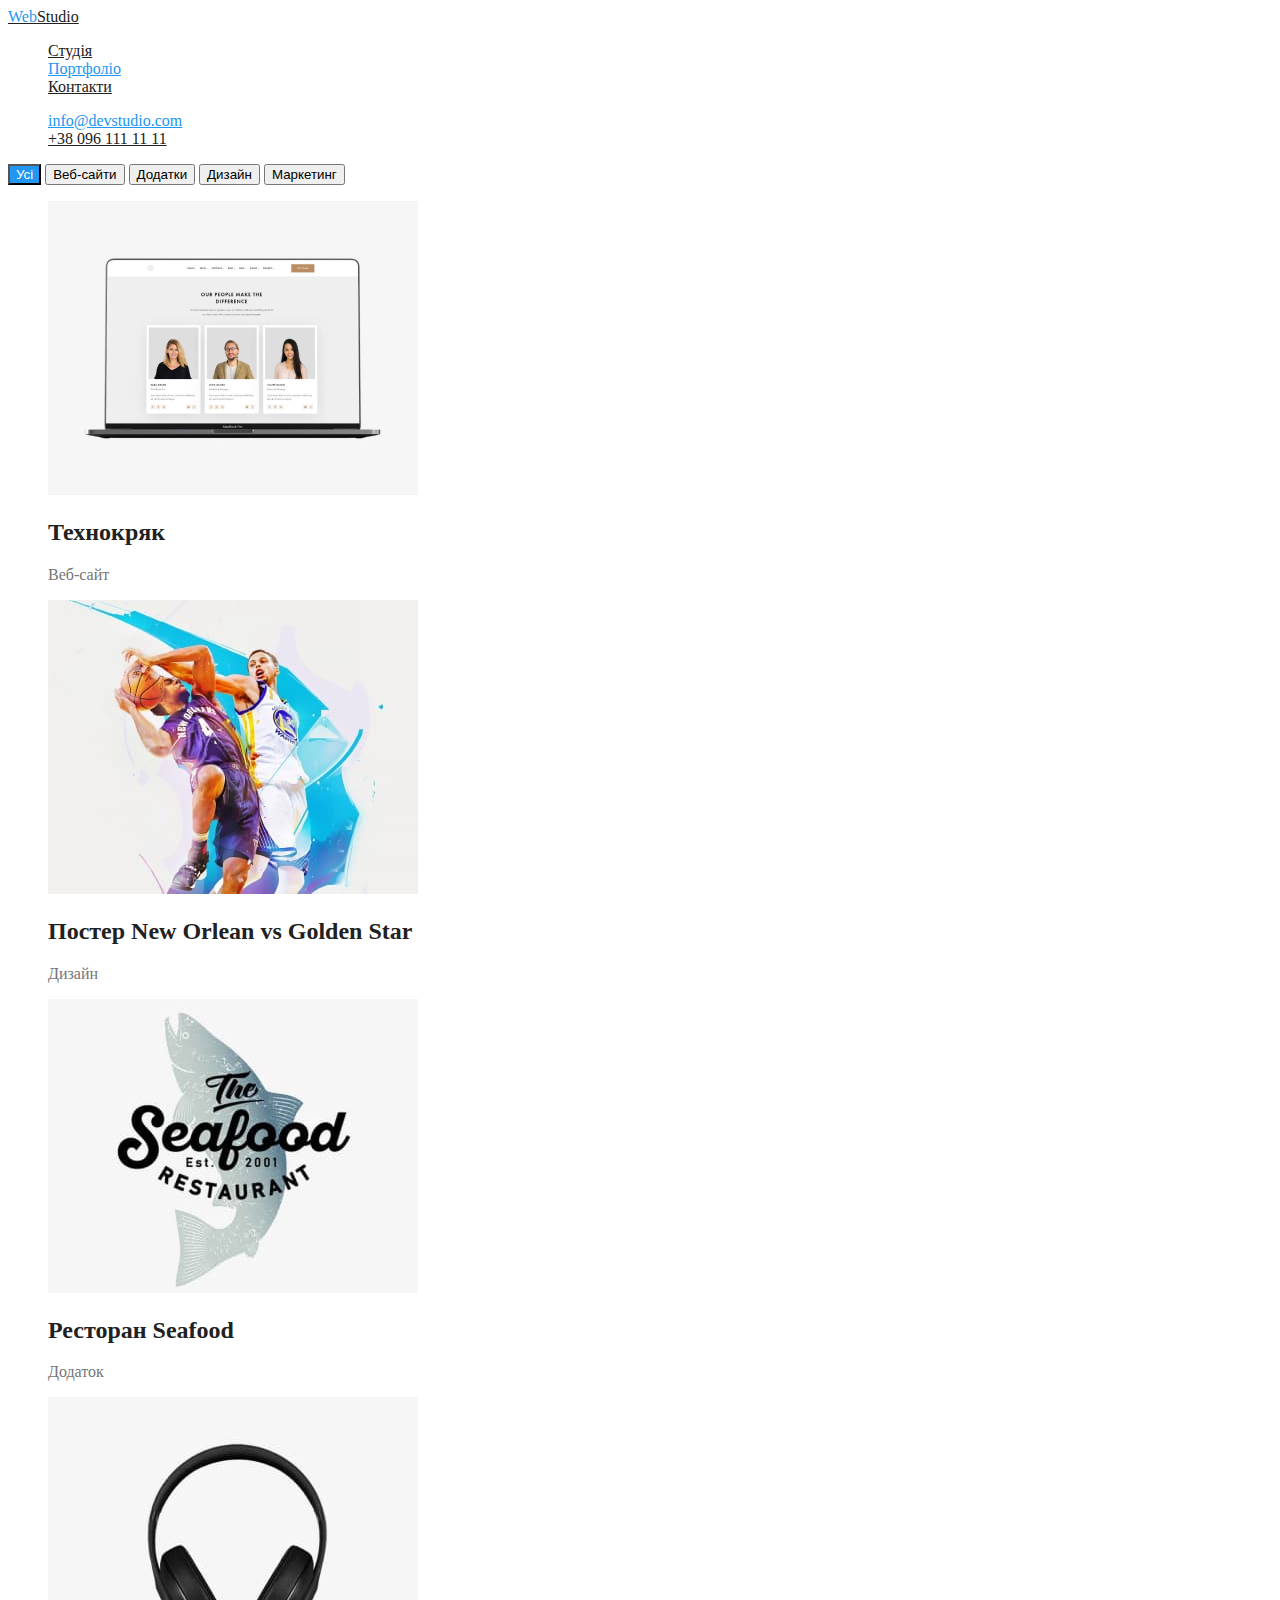
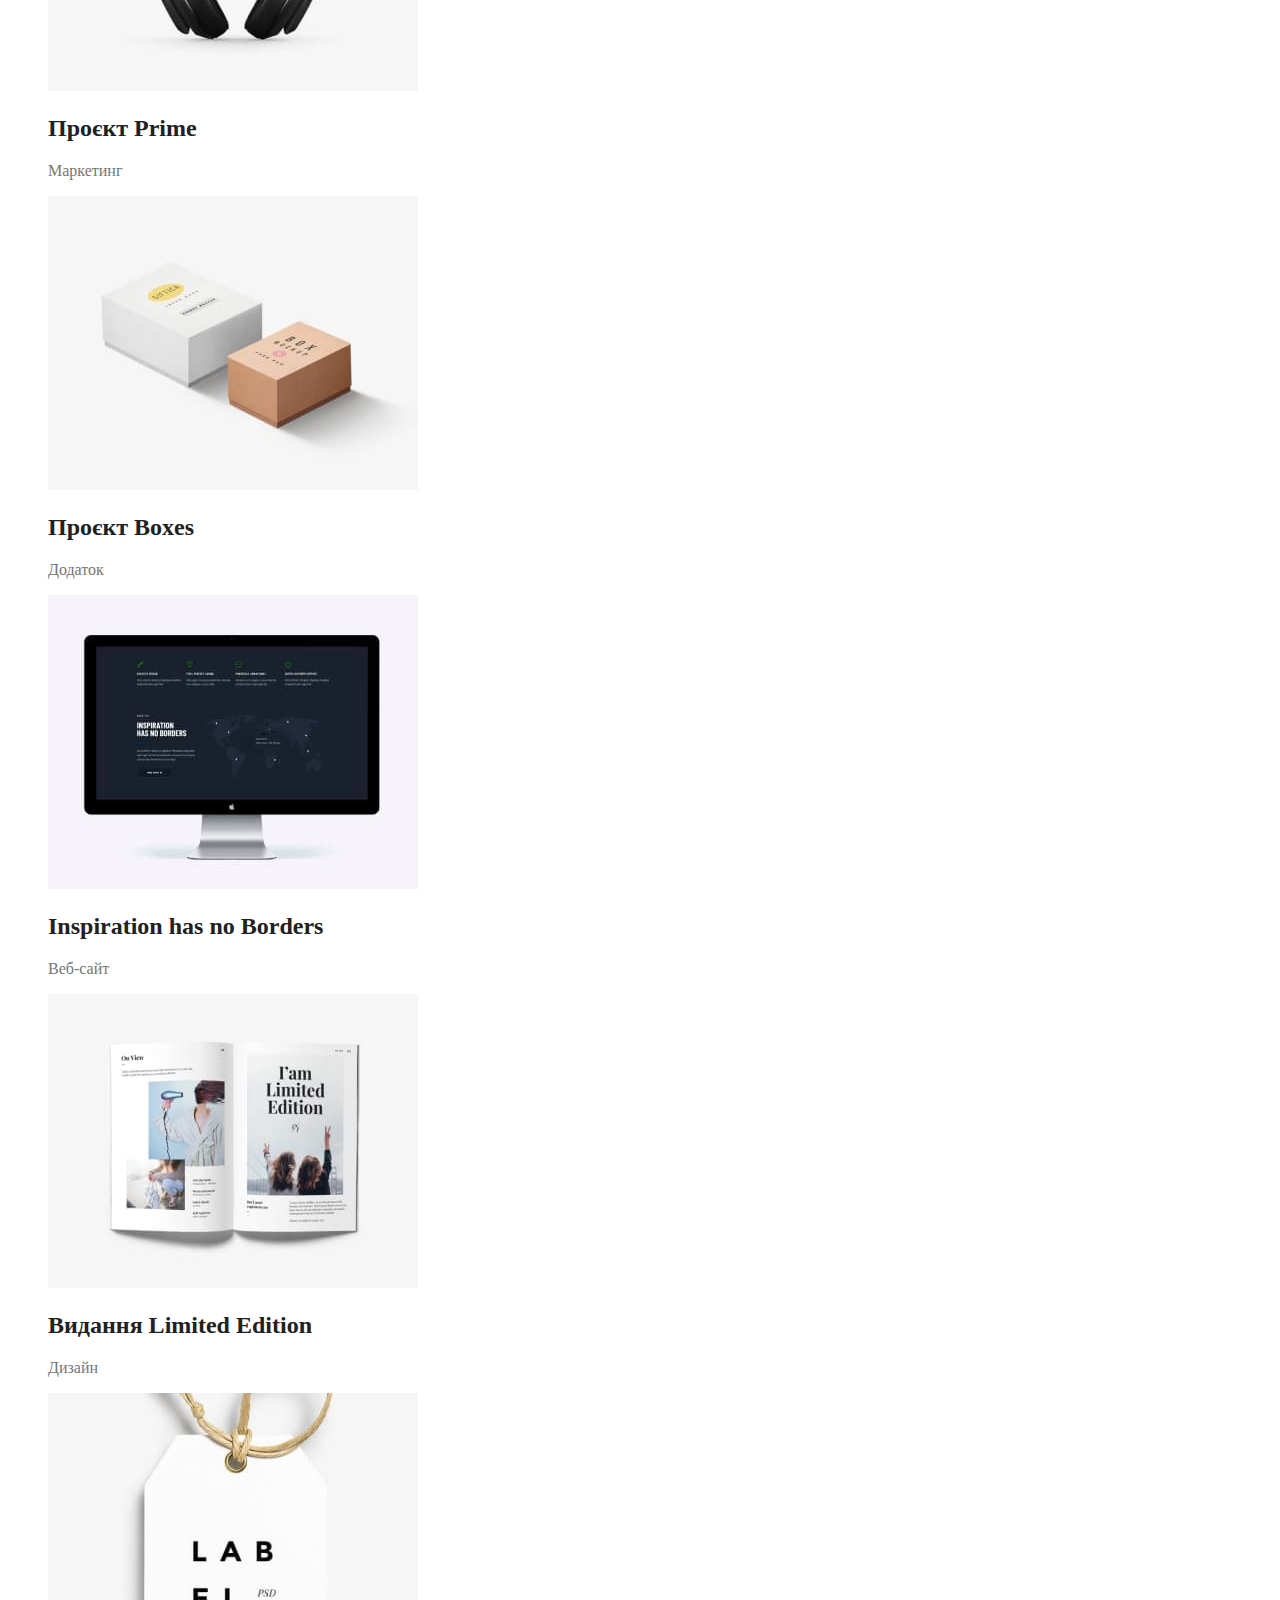
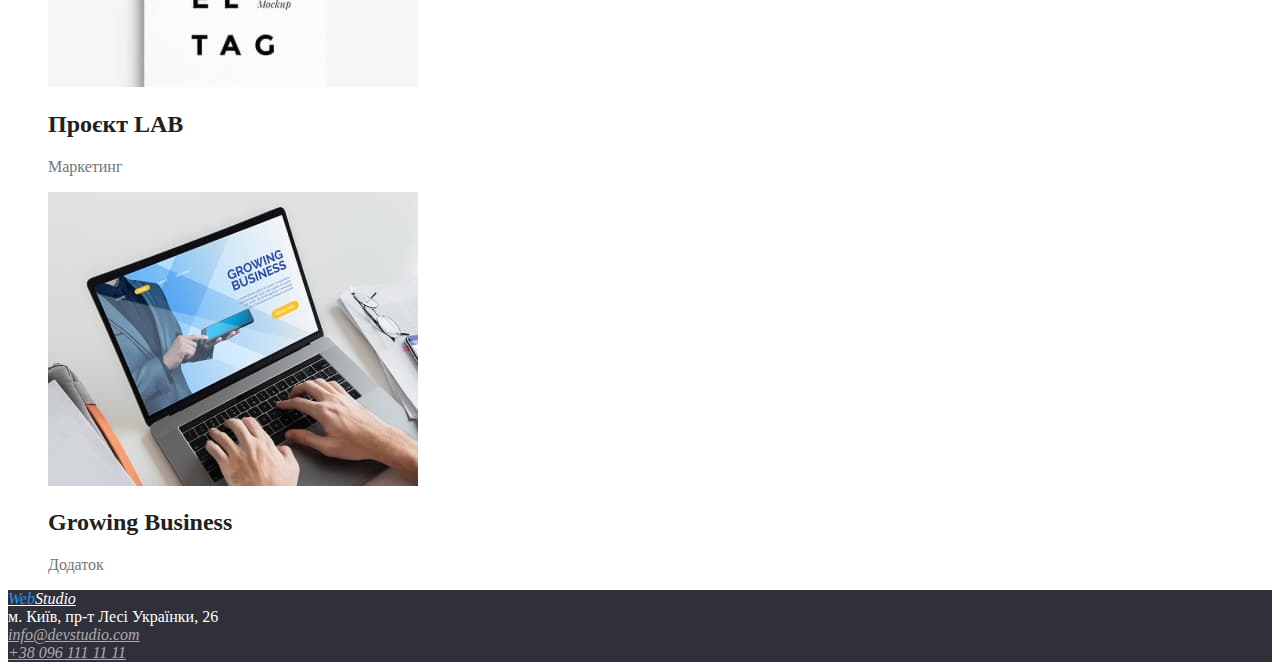
==== portfolio.html @ b8fdf55e "correction1" ====
<!DOCTYPE html>
<html lang="en">
<head>
    <meta charset="UTF-8">
    <meta http-equiv="X-UA-Compatible" content="IE=edge">
    <meta name="viewport" content="width=device-width, initial-scale=1.0">
    <title>Document</title>
    <link rel="stylesheet" href="./styles.css">
</head>
<body> 
    <header>
        <nav class="logo">
        <a href="/"><span class="logo-web">Web</span>Studio</a>
        <ul class="site-nav">
            <li ><a href="./index.html">Студія</a></li>
            <li ><a href="" class="current">Портфоліо</a></li>
            <li><a href="">Контакти</a></li>
            
        </ul>
    </nav>
     <ul class="site-nav">
        <li class="color-nav"><a href="">info@devstudio.com</a></li>
        <li><a href="">+38 096 111 11 11</a></li>
      </ul>
    </header>
    <main>
        <div >
            <button class="button-cap" type="button">Усі</button>
            <button class="list-button" type="button" >Веб-сайти</button>
            <button class="list-button" type="button">Додатки</button>
            <button class="list-button" type="button">Дизайн</button>
            <button class="list-button" type="button">Маркетинг</button>
        </div>
        <section>
            <h1 hidden>наші роботи</h1>
        <ul>
            
            <li>
                <a href=""></a>
                <img src="./images/1.jpg" alt="">
                <h2>Технокряк</h2>
                <p>Веб-сайт</p>

            </li>
            <li>
                <a href=""></a>
                <img src="./images/2.jpg" alt="">
                <h2>Постер New Orlean vs Golden Star</h2>
                <p>Дизайн</p>
            </li>
            <li>
                <a href=""></a>
                <img src="./images/3.jpg" alt="">
                <h2>Ресторан Seafood</h2>
                <p>Додаток</p>
            </li>
            <li>
                <a href=""></a>
                <img src="./images/4.jpg" alt="">
                <h2>Проєкт Prime</h2>
                <p>Маркетинг</p>

            </li>
            <li>
                <a href=""></a>
                <img src="./images/5.jpg" alt="">
                <h2>Проєкт Boxes</h2>
                <p>Додаток</p>
            </li>
            <li>
                <a href=""></a>
                <img src="./images/6.jpg" alt="">
                <h2>Inspiration has no Borders</h2>
                <p>Веб-сайт</p>
            </li>
            <li>
                <a href=""></a>
                <img src="./images/7.jpg" alt="">
                <h2>Видання Limited Edition</h2>
                <p>Дизайн</p>
            </li>
            <li>
                <a href=""></a>
                <img src="./images/8.jpg" alt="">
                <h2>Проєкт LAB</h2>
                <p>Маркетинг</p>
            </li>
            <li>
                <a href=""></a>
                <img src="./images/9.jpg" alt="">
                <h2>Growing Business</h2>
                <p>Додаток</p>
            </li>
            
        </ul>
    </section>
    </main>

    <footer class="basement">
        <address class="basement-logo">
            <a href="/"><span class="logo-web">Web</span>Studio</a>
        </address>
        м. Київ, пр-т Лесі Українки, 26
        <address class="basement-inf">
    
             <a href="">info@devstudio.com</a><br>
             <a href="">+38 096 111 11 11</a>
            
        </address>
      </footer>
    
    </body> 
    </html>
---- styles.css ----
:root{
    --primary-text-color:#212121;
    --accent-color:#2196F3;
}

body {
background-color: #ffff;
color: #212121;
;
}
ul{
    list-style: none;

}
p{
    color:#757575;
    ;
}
/* logotype*/
.logo a {
    
    color: #212121;
}
.logo-web{
    color: #2196F3;
}
/* site navigation*/

.site-nav a {
    color: #212121;
}

.site-nav a.current{
    color:var(--accent-color) ;
}
.color-nav a{
    color:#2196F3;
    
}
/*button*/
.button-cap {
    background-color: #2196F3;
    color: #ffff;
}

/*basement*/
.basement{
   background-color: #2F303A;
   color: #ffff;
}
.basement-logo a{
    color: #ffff;
}
.basement-inf a {
   color: #FFFFFF99;
}
/*portfolio page*/
list-button{
    background-color: #F5F4FA;
    color:#212121;
}
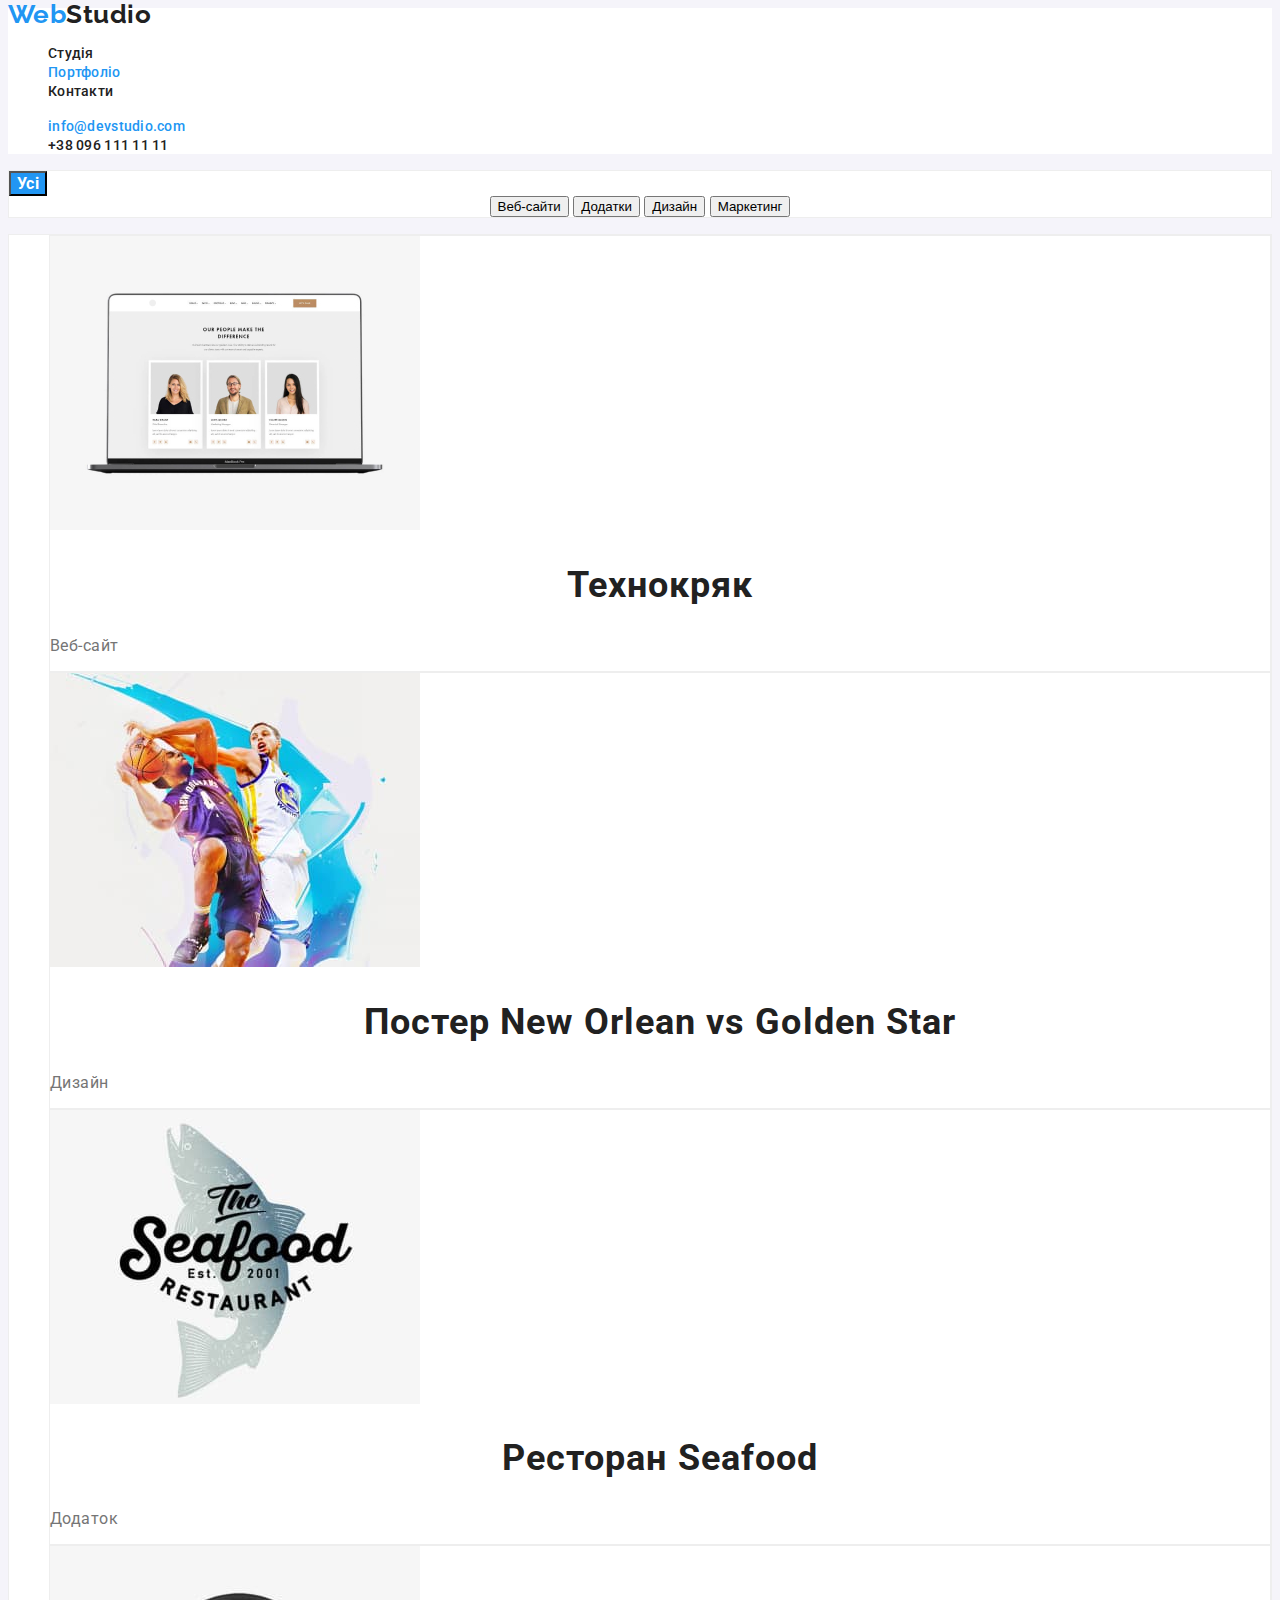
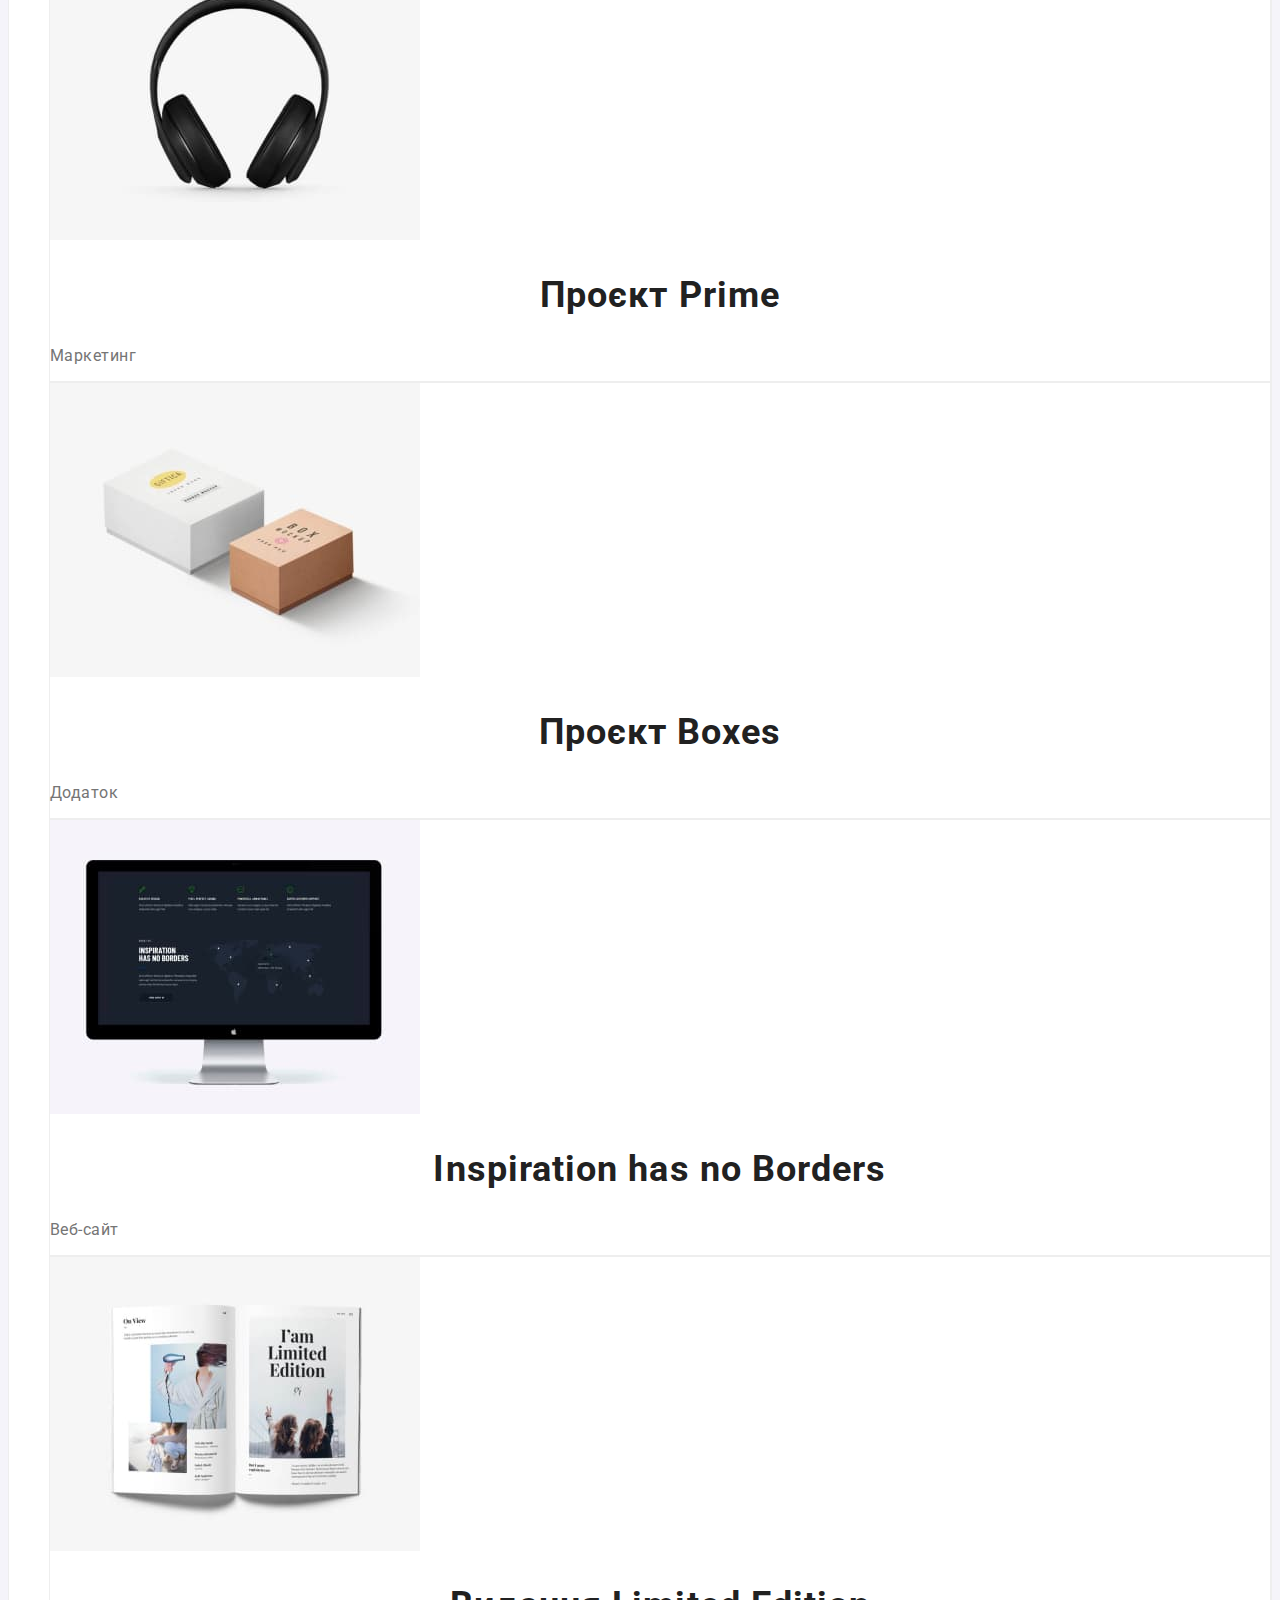
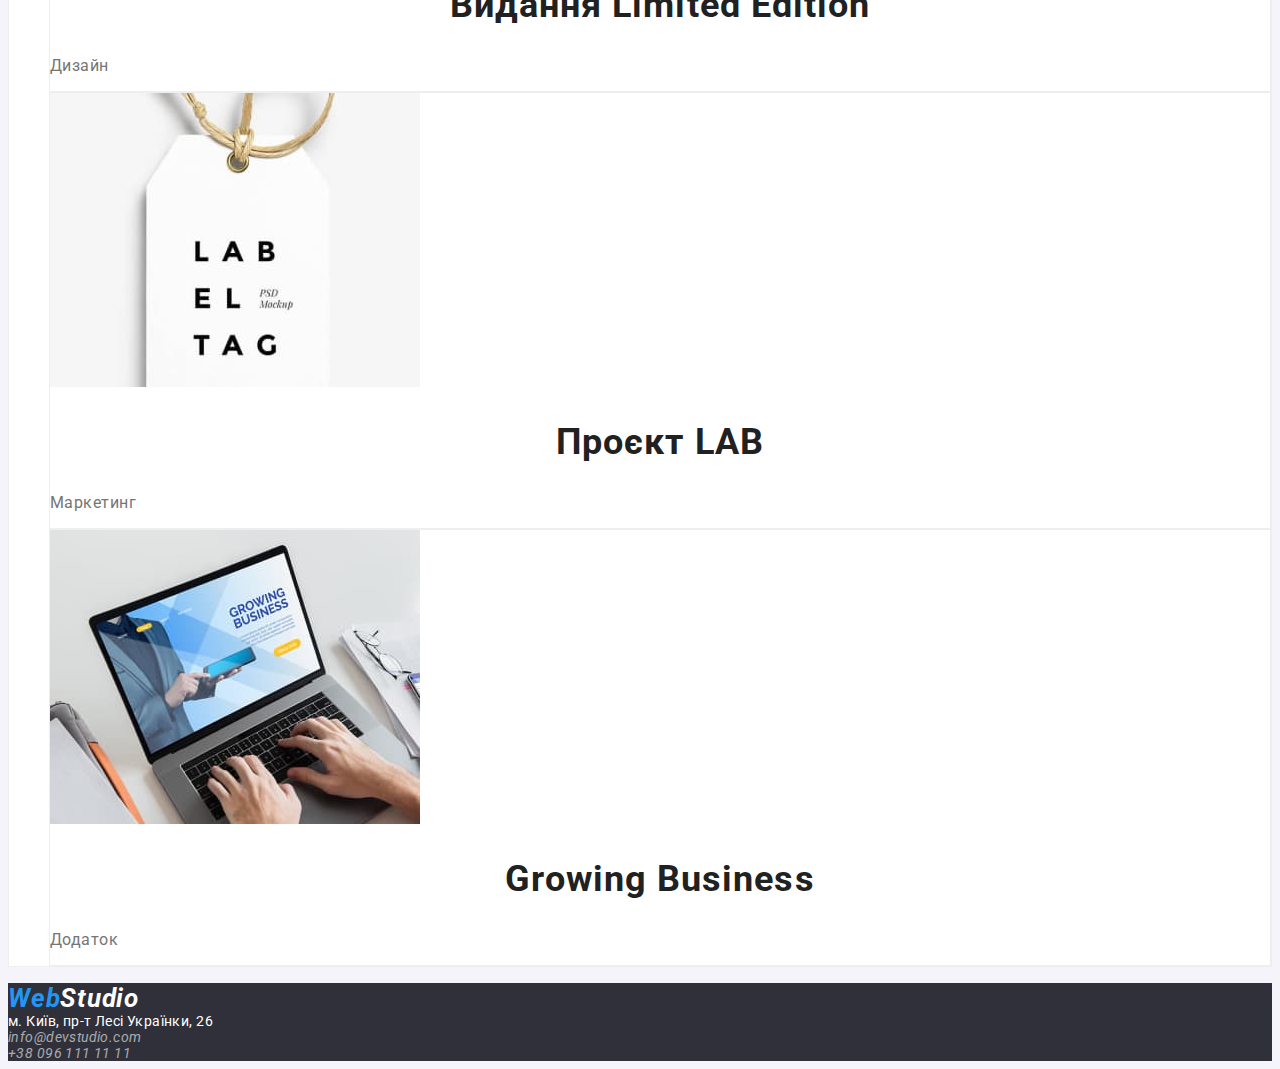
==== commit ec930be4: "point 5" ====
--- a/portfolio.html
+++ b/portfolio.html
@@ -1,14 +1,15 @@
 <!DOCTYPE html>
-<html lang="en">
+<html lang="uk">
 <head>
     <meta charset="UTF-8">
     <meta http-equiv="X-UA-Compatible" content="IE=edge">
     <meta name="viewport" content="width=device-width, initial-scale=1.0">
     <title>Document</title>
+    <link href="https://fonts.googleapis.com/css2?family=Raleway:wght@700&family=Roboto:wght@400;500;700;900&display=swap" rel="stylesheet">
     <link rel="stylesheet" href="./styles.css">
-</head>
 <body> 
-    <header>
+    <header class="top-line">
+        
         <nav class="logo">
         <a href="/"><span class="logo-web">Web</span>Studio</a>
         <ul class="site-nav">
@@ -19,75 +20,76 @@
         </ul>
     </nav>
      <ul class="site-nav">
-        <li class="color-nav"><a href="">info@devstudio.com</a></li>
-        <li><a href="">+38 096 111 11 11</a></li>
-      </ul>
+        <li class="color-nav"><a href="mailto:info@devstudio.com">info@devstudio.com</a></li>
+        <li><a href="tel:+380961111111">+38 096 111 11 11</a></li>
+     </ul>
+    </div>
     </header>
     <main>
-        <div >
+        <div  class="button-portfolio">
             <button class="button-cap" type="button">Усі</button>
             <button class="list-button" type="button" >Веб-сайти</button>
             <button class="list-button" type="button">Додатки</button>
             <button class="list-button" type="button">Дизайн</button>
             <button class="list-button" type="button">Маркетинг</button>
         </div>
-        <section>
+        <section >
             <h1 hidden>наші роботи</h1>
-        <ul>
+        <ul class="project" >
             
-            <li>
+            <li class="project">
                 <a href=""></a>
-                <img src="./images/1.jpg" alt="">
+                <img src="./images/1.jpg"width="370" alt="сірий macbook pro">
                 <h2>Технокряк</h2>
                 <p>Веб-сайт</p>
 
             </li>
-            <li>
+            <li class="project">
                 <a href=""></a>
-                <img src="./images/2.jpg" alt="">
+                <img src="./images/2.jpg"width="370" alt="Постер New Orlean vs Golden Star">
                 <h2>Постер New Orlean vs Golden Star</h2>
                 <p>Дизайн</p>
             </li>
-            <li>
+            <li class="project">
                 <a href=""></a>
-                <img src="./images/3.jpg" alt="">
+                <img src="./images/3.jpg"width="370" alt="логотип ресторану у вигляді риби ">
                 <h2>Ресторан Seafood</h2>
                 <p>Додаток</p>
             </li>
-            <li>
+            <li class="project">
                 <a href=""></a>
-                <img src="./images/4.jpg" alt="">
+                <img src="./images/4.jpg"width="370" alt="чорні великі наушники">
                 <h2>Проєкт Prime</h2>
                 <p>Маркетинг</p>
 
             </li>
-            <li>
+            <li class="project">
                 <a href=""></a>
-                <img src="./images/5.jpg" alt="">
+                <img src="./images/5.jpg"width="370" alt="2 коробки на білому фоні">
                 <h2>Проєкт Boxes</h2>
                 <p>Додаток</p>
             </li>
-            <li>
+            <li class="project">
                 <a href=""></a>
-                <img src="./images/6.jpg" alt="">
+                <img src="./images/6.jpg"width="370" alt="сірий моноблок Apple">
                 <h2>Inspiration has no Borders</h2>
                 <p>Веб-сайт</p>
             </li>
-            <li>
+            <li class="project">
                 <a href=""></a>
-                <img src="./images/7.jpg" alt="">
+                <img src="./images/7.jpg"width="370" alt="розгорнута книга з картинками">
                 <h2>Видання Limited Edition</h2>
                 <p>Дизайн</p>
             </li>
-            <li>
+            <li class="project">
                 <a href=""></a>
-                <img src="./images/8.jpg" alt="">
+                <img src="./images/8.jpg"width="370" alt="біла бірка з чорним написом ">
                 <h2>Проєкт LAB</h2>
                 <p>Маркетинг</p>
             </li>
-            <li>
+            <li class="project">
                 <a href=""></a>
-                <img src="./images/9.jpg" alt="">
+                <img src="./images/9.jpg"width="370" alt="людина на macbook переглядає сайт ">
                 <h2>Growing Business</h2>
                 <p>Додаток</p>
             </li>
@@ -103,8 +105,8 @@
         м. Київ, пр-т Лесі Українки, 26
         <address class="basement-inf">
     
-             <a href="">info@devstudio.com</a><br>
-             <a href="">+38 096 111 11 11</a>
+             <a href="mailto:info@devstudio.com">info@devstudio.com</a><br>
+             <a href="tel:+380961111111">+38 096 111 11 11</a>
             
         </address>
       </footer>
--- a/styles.css
+++ b/styles.css
@@ -4,9 +4,11 @@
 }
 
 body {
-background-color: #ffff;
+background-color: #F5F4FA;
 color: #212121;
-;
+font-family:Roboto,sans-serif ;
+letter-spacing: 0.03em;
+
 }
 ul{
     list-style: none;
@@ -16,18 +18,32 @@
     color:#757575;
     ;
 }
+.top-line{
+    background: #FFFFFF;
+    
+}
 /* logotype*/
 .logo a {
-    
     color: #212121;
+    font-family: Raleway,sans-serif;
+font-weight: 700;
+font-size: 26px;
+line-height: 1.2px;
+text-decoration:none ;
+
 }
 .logo-web{
     color: #2196F3;
 }
 /* site navigation*/
-
 .site-nav a {
     color: #212121;
+    font-family:Roboto,sans-serif ;
+    font-weight: 500;
+font-size: 14px;
+line-height: 1,14;
+letter-spacing: 0.02em;
+text-decoration:none ;
 }
 
 .site-nav a.current{
@@ -37,25 +53,128 @@
     color:#2196F3;
     
 }
-/*button*/
+/*cap*/
+.cap{
+    background: #2F303A;
+    color:#ffff;  
+}
 .button-cap {
     background-color: #2196F3;
     color: #ffff;
+    font-family: inherit;
+    font-weight: 700;
+    font-size: 16px;
+    line-height: 1,8;
+    display: flex;
+    align-items: center;
+    text-align: center;
+    letter-spacing: 0.06em;
+/* identical to box height, or 162% */
+text-align: center;
+letter-spacing: 0.03em;
+
+}
+h1{
+    font-weight: 900;
+    font-size: 44px;
+    line-height: 1,36;
+    text-align: center;
+    letter-spacing: 0.06em;
+    text-transform: uppercase;
+    }
+    h2{
+      
+    font-weight: 700;
+    font-size: 36px;
+    line-height: 1,16;
+    text-align: center;
+    letter-spacing: 0.03em;
+    }
+    /*features*/
+    .features{
+        background: #F5F5F5;
+    }
+    .features h3{
+font-weight: 700;
+font-size: 14px;
+line-height: 1,14;
+letter-spacing: 0.03em;
+text-transform: uppercase;
+    }
+    .features p{
+        font-weight: 400;
+font-size: 14px;
+line-height: 1,7;
+letter-spacing: 0.03em;
+    }
+    /*what we do*/
+    .we_do{
+        background: #F5F5F5;
+        
+    }
+    /*our team*/
+    .team{
+        background: #F5F4FA;
+    }
+    .team-section{
+        background: #FFFF; 
+    }
+    .team h3{
+font-weight: 500;
+font-size: 16px;
+line-height: 1,35;
+text-align: center;
+letter-spacing: 0.03em;
+    }
+    .team p{
+        font-weight: 400;
+font-size: 16px;
+line-height: 19px;
+text-align: center;
+letter-spacing: 0.03em;
+    }
+ /* button portfolio*/
+ .button-portfolio{
+    font-family: inherit;
+    font-weight: 500;
+    font-size: 16px;
+    line-height: 1,62;
+    text-align: center;
+    letter-spacing: 0.03em;
+    background: #FFFFFF;
+border: 1px solid #EEEEEE;
+    
+ }
+ /*portfolio page*/
+list-button{
+    background-color: #F5F4FA;
+    color:#212121;
+}
+ /* portfolio project*/
+.project{
+    background: #FFFFFF;
+border: 1px solid #EEEEEE;
 }
 
 /*basement*/
 .basement{
    background-color: #2F303A;
    color: #ffff;
+   font-weight: 400;
+font-size: 14px;
+line-height: 1,7;
+letter-spacing: 0.03em;
 }
 .basement-logo a{
     color: #ffff;
+    font-weight: 700;
+font-size: 26px;
+line-height: 1,19;
+letter-spacing: 0.03em;
+text-decoration:none ;
 }
 .basement-inf a {
    color: #FFFFFF99;
-}
-/*portfolio page*/
-list-button{
-    background-color: #F5F4FA;
-    color:#212121;
+   text-decoration:none ;
+  
 }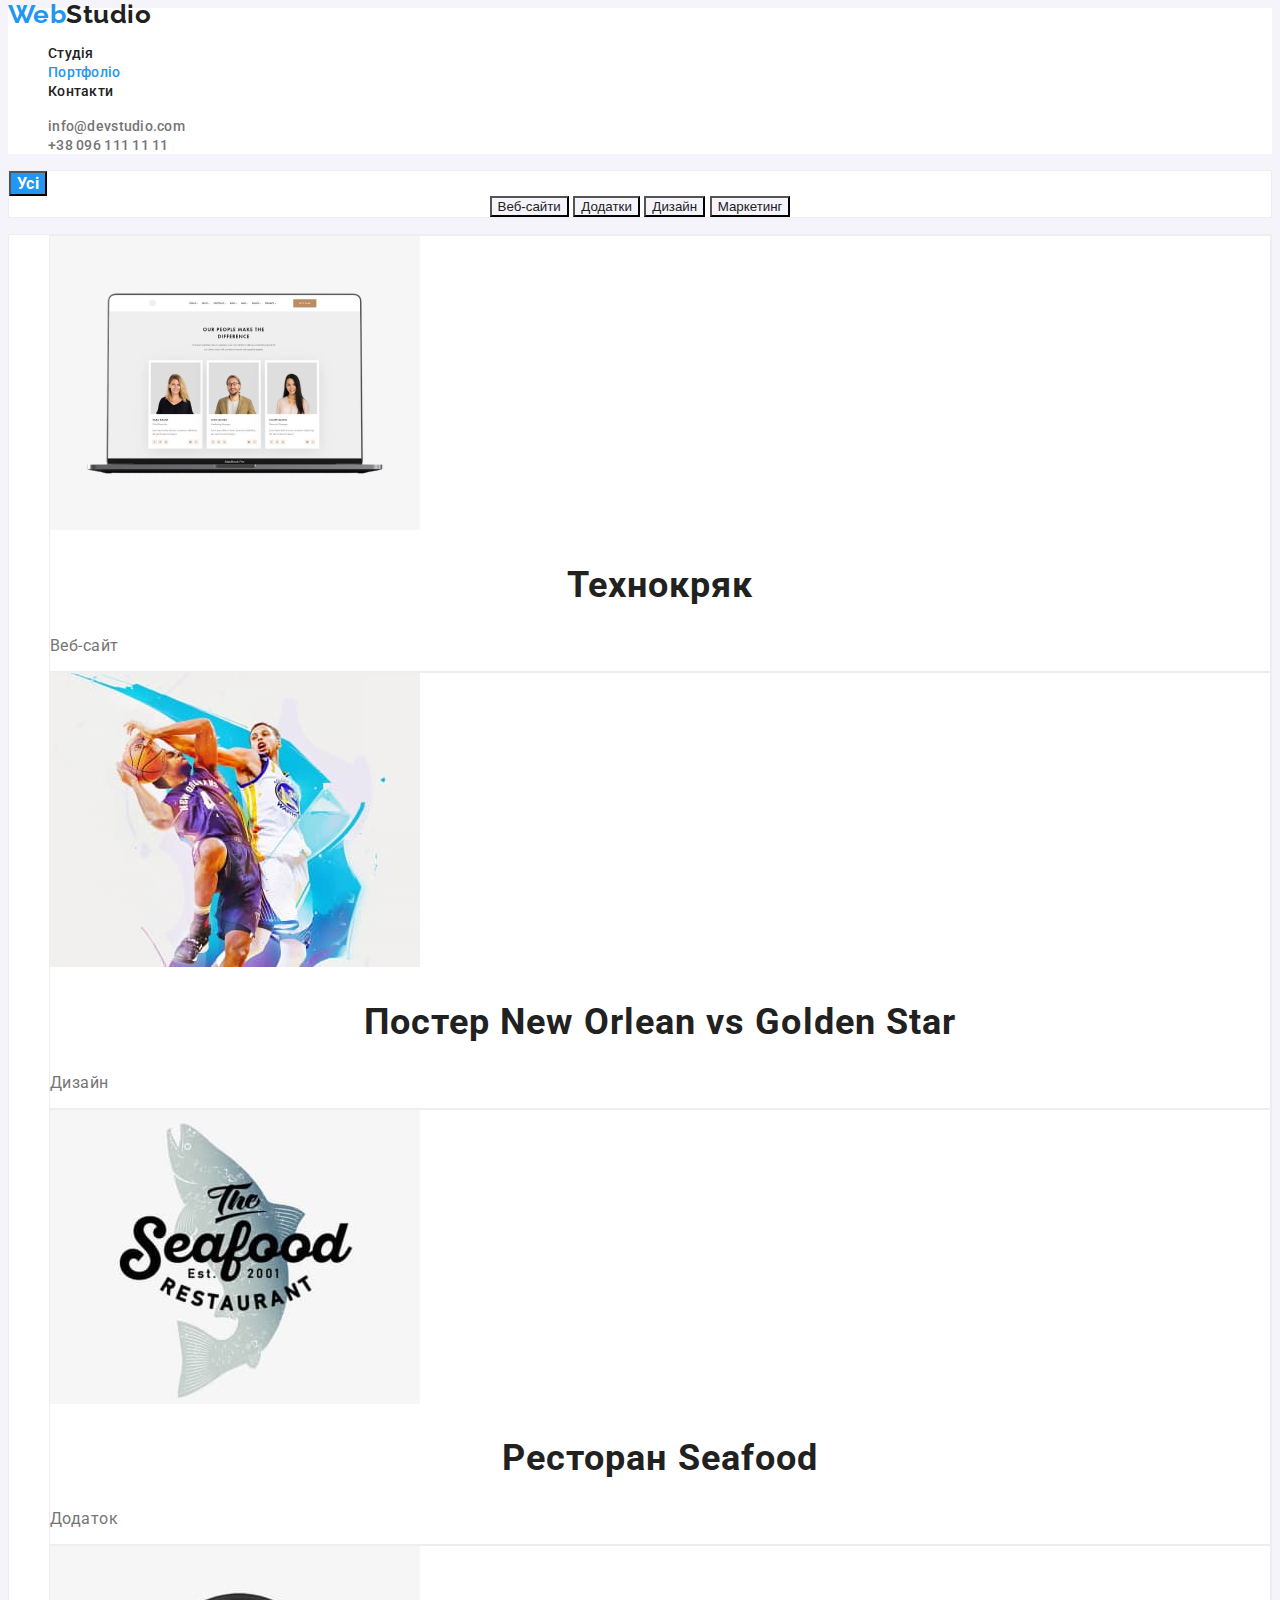
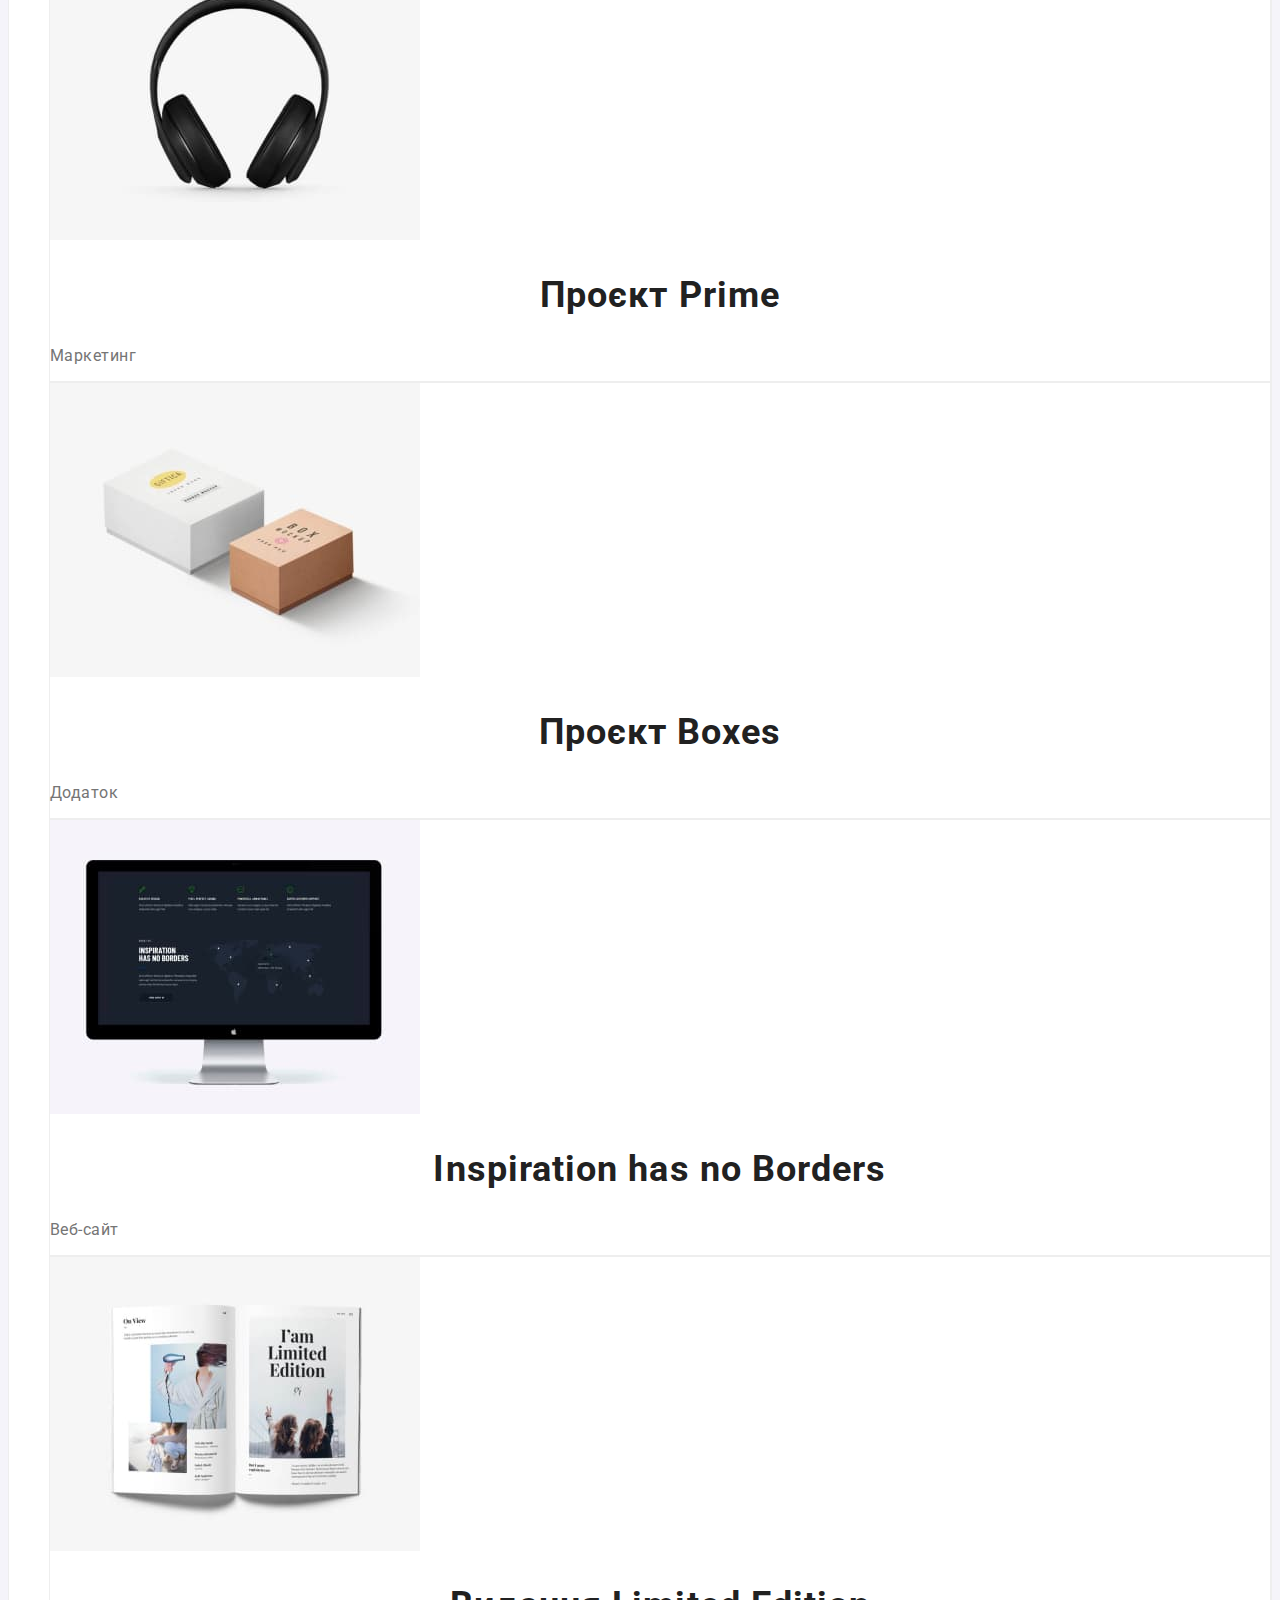
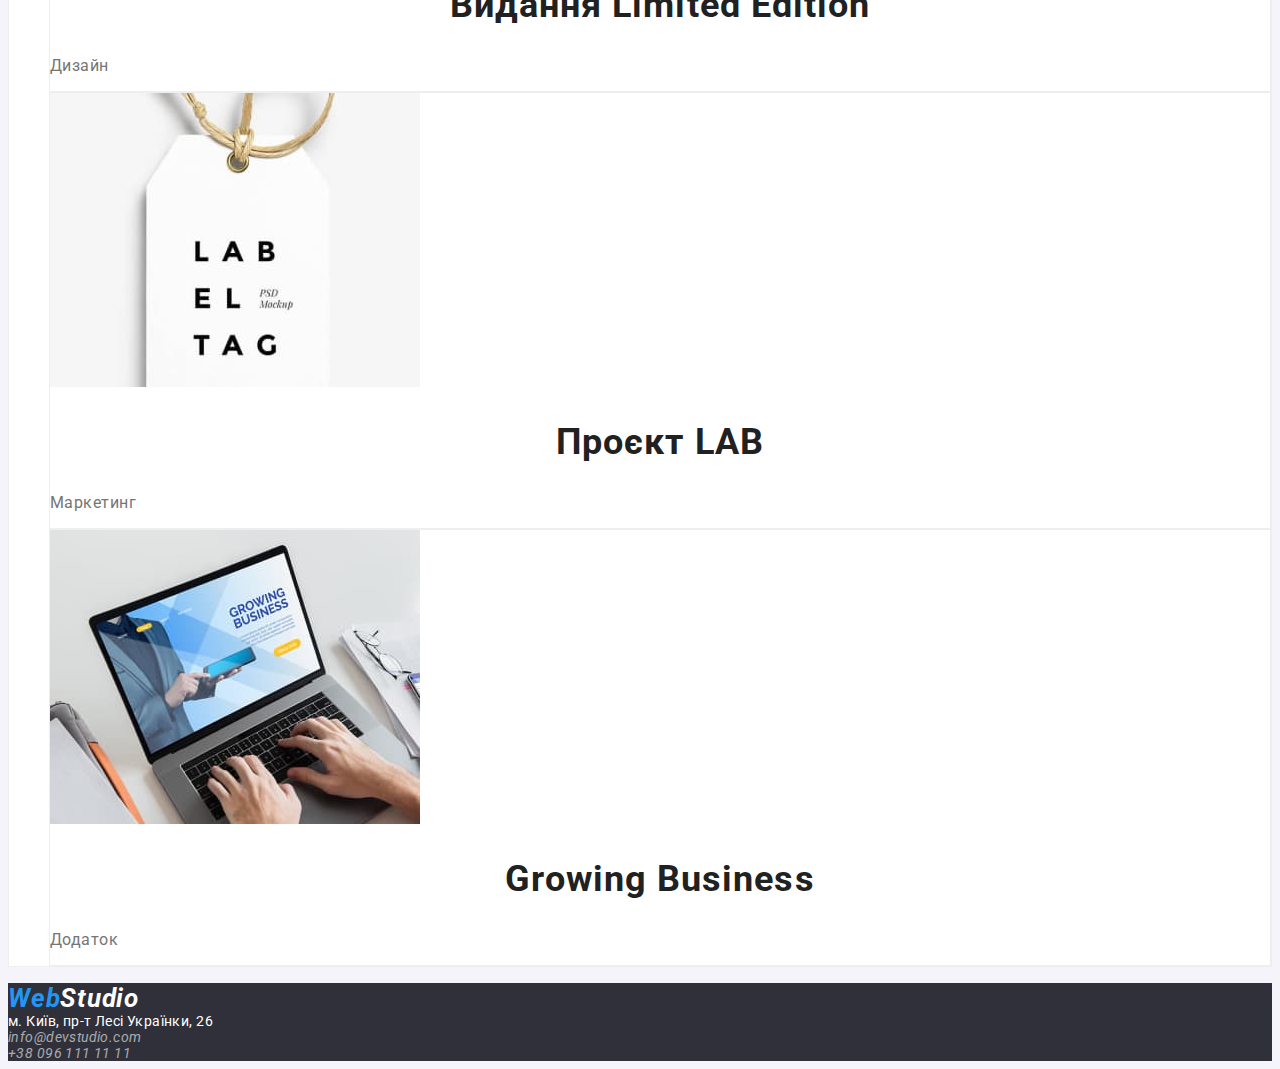
==== commit 9e63fe31: "point 6" ====
--- a/portfolio.html
+++ b/portfolio.html
@@ -21,7 +21,7 @@
     </nav>
      <ul class="site-nav">
         <li class="color-nav"><a href="mailto:info@devstudio.com">info@devstudio.com</a></li>
-        <li><a href="tel:+380961111111">+38 096 111 11 11</a></li>
+        <li class="color-nav"><a href="tel:+380961111111">+38 096 111 11 11</a></li>
      </ul>
     </div>
     </header>
--- a/styles.css
+++ b/styles.css
@@ -20,9 +20,14 @@
 }
 .top-line{
     background: #FFFFFF;
+   
     
 }
+
 /* logotype*/
+.logo a:hover,.logo a:focus{
+    color: #2196F3;
+}
 .logo a {
     color: #212121;
     font-family: Raleway,sans-serif;
@@ -36,6 +41,9 @@
     color: #2196F3;
 }
 /* site navigation*/
+.site-nav a:hover,.site-nav a :focus{
+    color: #2196F3;
+}
 .site-nav a {
     color: #212121;
     font-family:Roboto,sans-serif ;
@@ -50,13 +58,17 @@
     color:var(--accent-color) ;
 }
 .color-nav a{
-    color:#2196F3;
+    color: #757575;
+   
     
 }
 /*cap*/
 .cap{
     background: #2F303A;
     color:#ffff;  
+}
+.button-cap :hover,.button-cap:focus{
+    color: #2196F3;
 }
 .button-cap {
     background-color: #2196F3;
@@ -72,6 +84,7 @@
 /* identical to box height, or 162% */
 text-align: center;
 letter-spacing: 0.03em;
+cursor: pointer;
 
 }
 h1{
@@ -143,12 +156,17 @@
     letter-spacing: 0.03em;
     background: #FFFFFF;
 border: 1px solid #EEEEEE;
+
     
  }
  /*portfolio page*/
-list-button{
+ .list-butt:hover,.list-butt:focus{
+    color: #2196F3;
+ }
+.list-button{
     background-color: #F5F4FA;
     color:#212121;
+    cursor: pointer;
 }
  /* portfolio project*/
 .project{
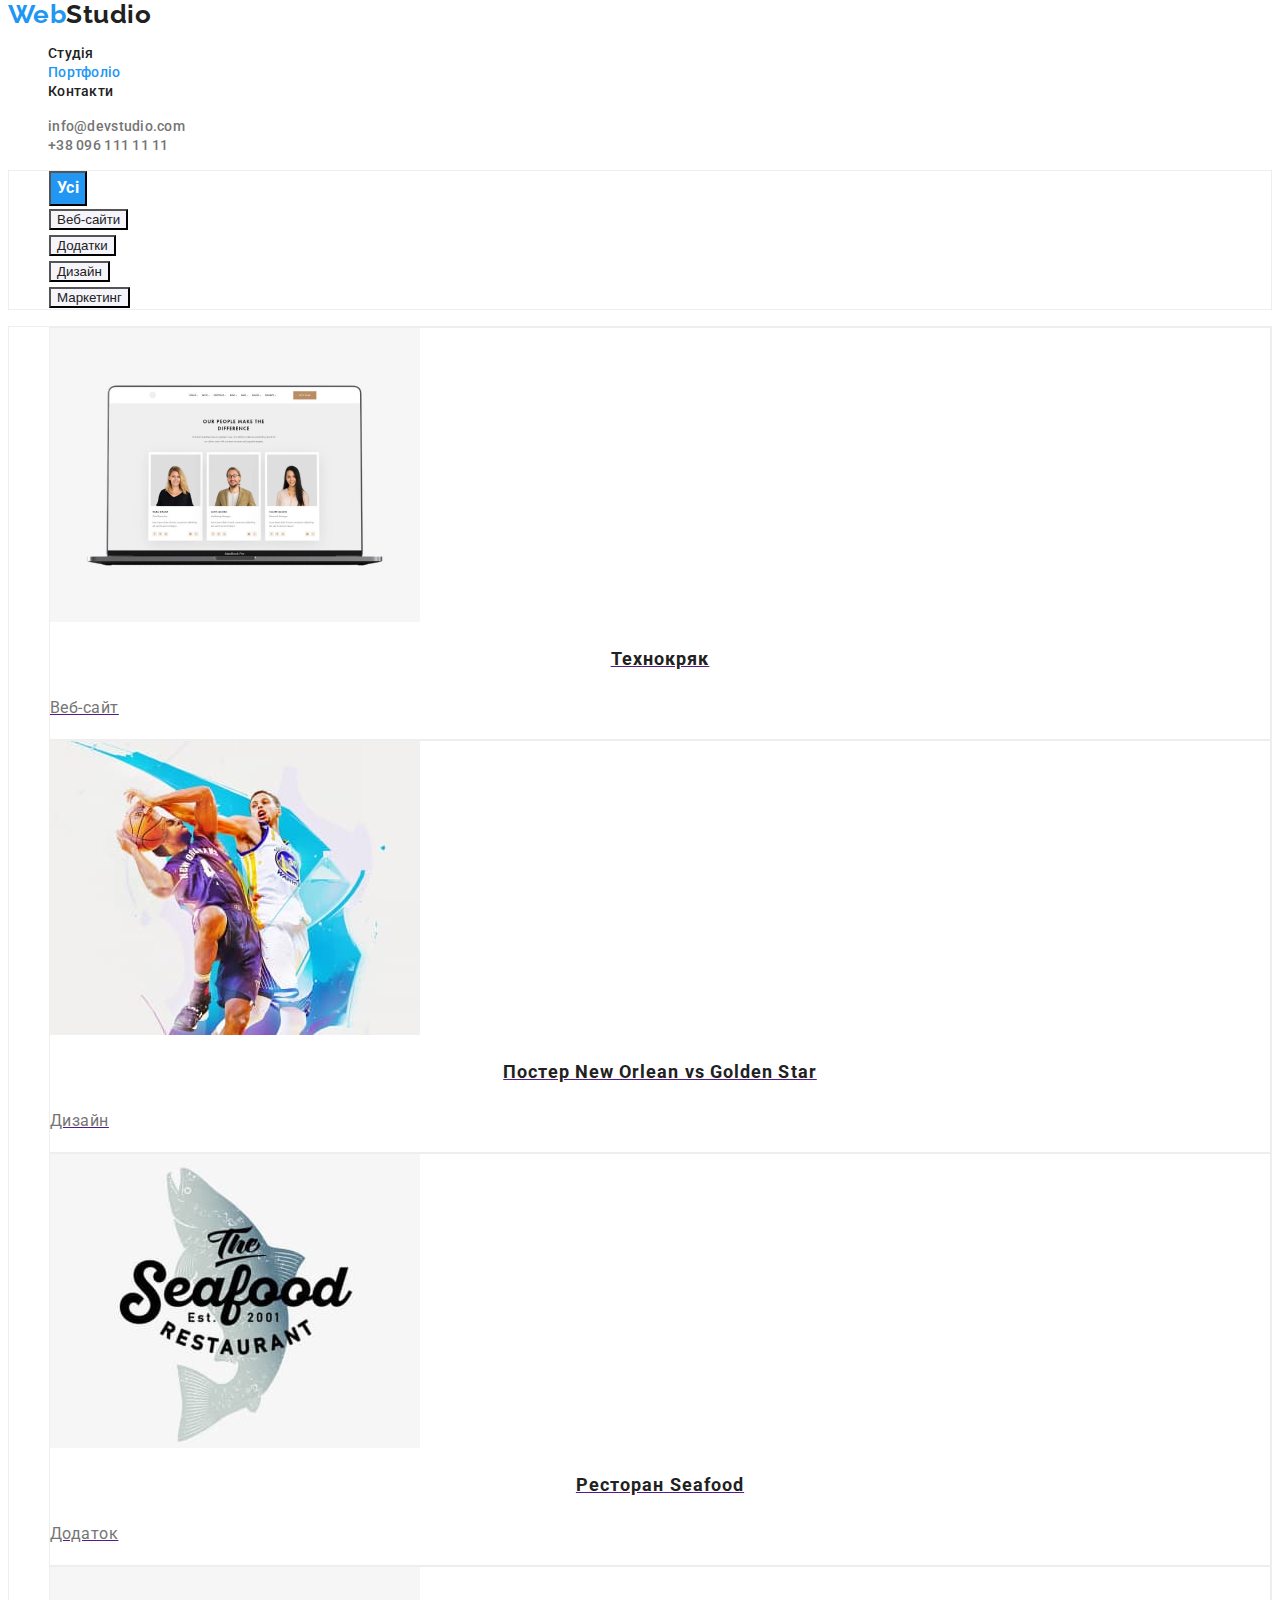
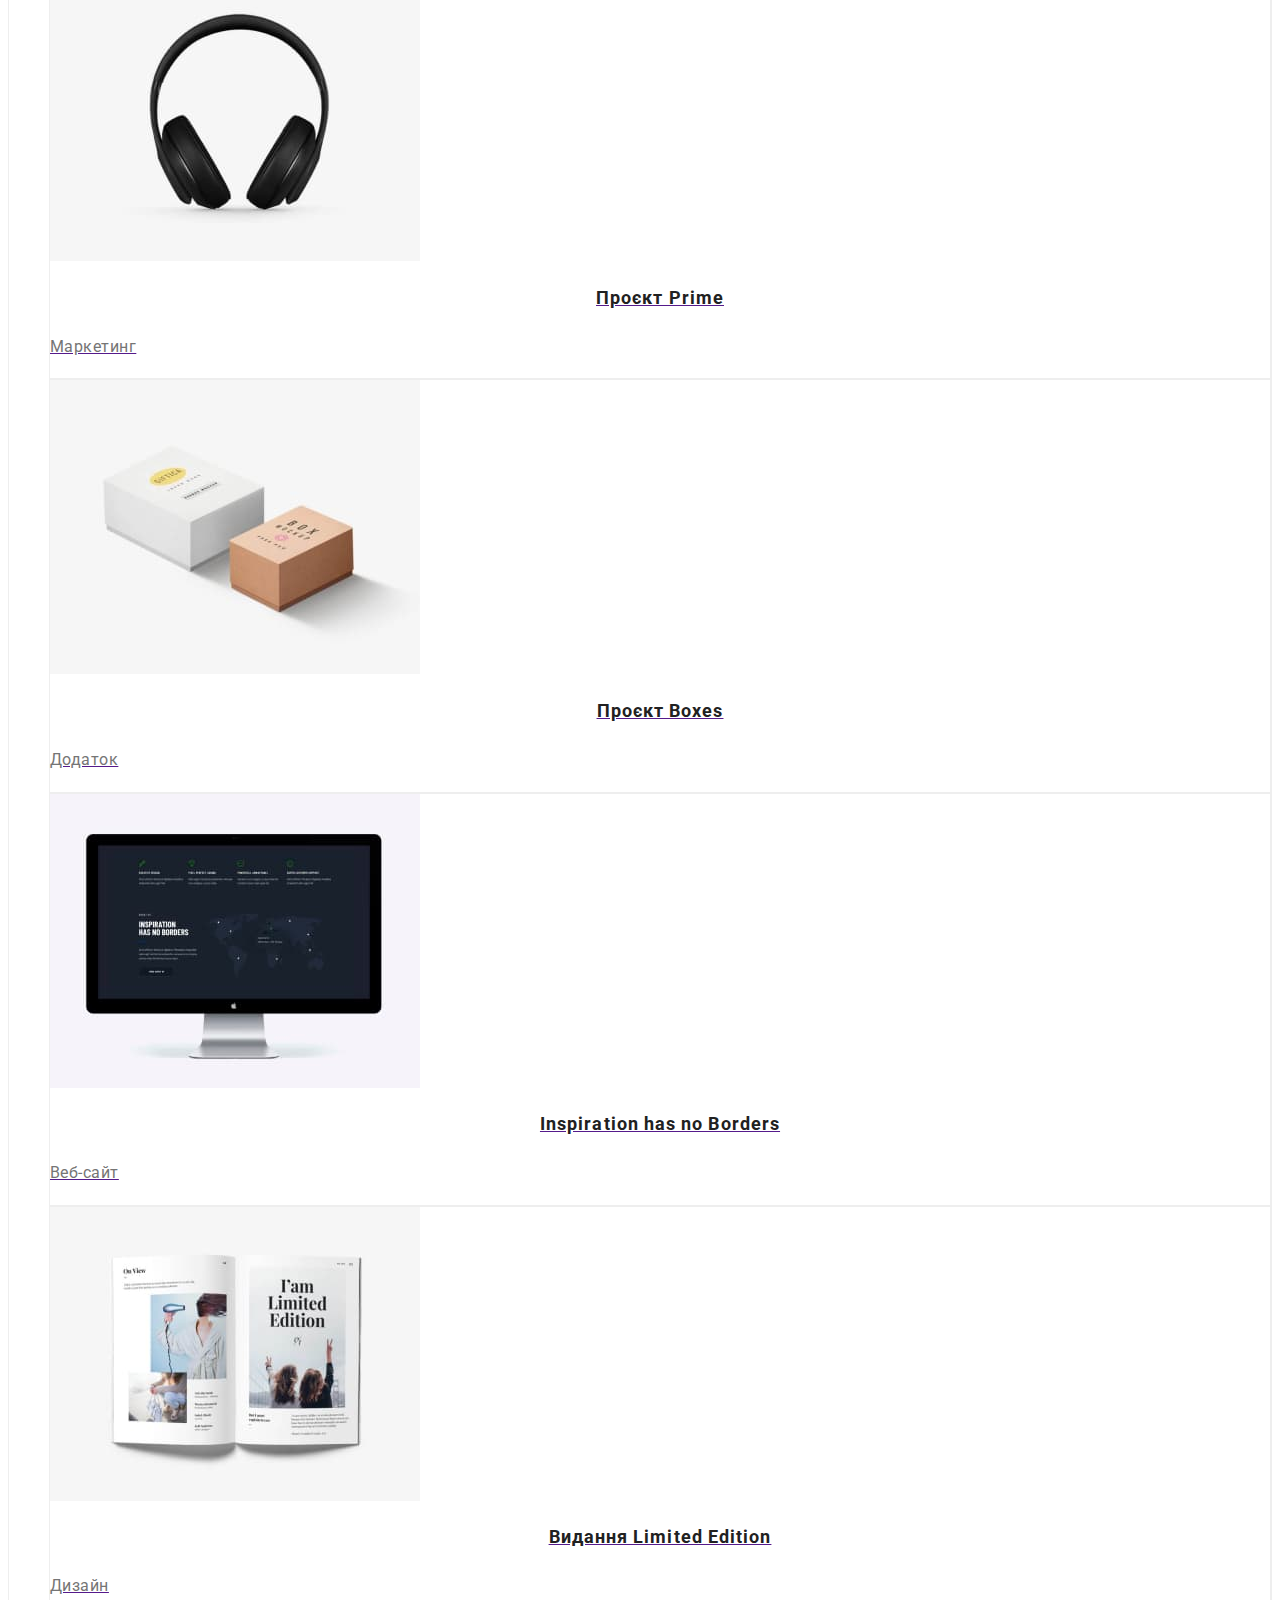
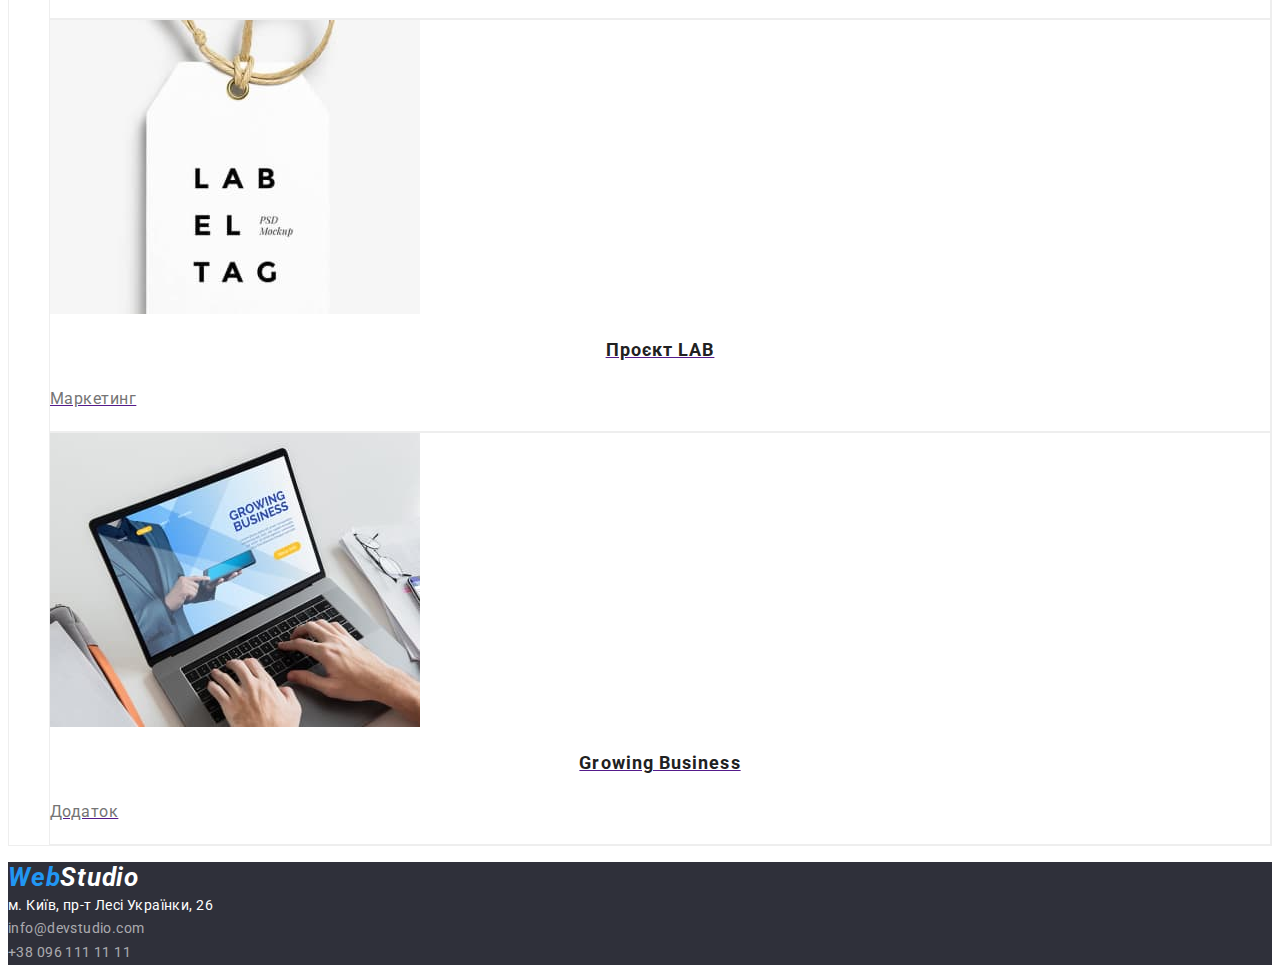
==== commit e9dc1e98: "end3" ====
--- a/portfolio.html
+++ b/portfolio.html
@@ -23,75 +23,82 @@
         <li class="color-nav"><a href="mailto:info@devstudio.com">info@devstudio.com</a></li>
         <li class="color-nav"><a href="tel:+380961111111">+38 096 111 11 11</a></li>
      </ul>
-    </div>
+    
     </header>
     <main>
-        <div  class="button-portfolio">
-            <button class="button-cap" type="button">Усі</button>
-            <button class="list-button" type="button" >Веб-сайти</button>
-            <button class="list-button" type="button">Додатки</button>
-            <button class="list-button" type="button">Дизайн</button>
-            <button class="list-button" type="button">Маркетинг</button>
-        </div>
+        <ul  class="button-portfolio">
+            <li><button class="button-cap" type="button">Усі</button></li>
+            <li> <button class="list-button" type="button" >Веб-сайти</button></li>
+            <li><button class="list-button" type="button">Додатки</button></li>
+            <li><button class="list-button" type="button">Дизайн</button></li>
+            <li><button class="list-button" type="button">Маркетинг</button></li>
+        </ul>
         <section >
             <h1 hidden>наші роботи</h1>
-        <ul class="project" >
+        <ul class="project">
             
             <li class="project">
-                <a href=""></a>
-                <img src="./images/1.jpg"width="370" alt="сірий macbook pro">
-                <h2>Технокряк</h2>
-                <p>Веб-сайт</p>
-
+                <a href="">
+                <img src="./images/1.jpg" width="370" alt="сірий macbook pro">
+                <h2 class=work-titles>Технокряк</h2>
+                <p class=work-text>Веб-сайт</p>
+            </a>
             </li>
             <li class="project">
-                <a href=""></a>
-                <img src="./images/2.jpg"width="370" alt="Постер New Orlean vs Golden Star">
-                <h2>Постер New Orlean vs Golden Star</h2>
-                <p>Дизайн</p>
+                <a href="">
+                <img src="./images/2.jpg" width="370" alt="Постер New Orlean vs Golden Star">
+                <h2 class=work-titles>Постер New Orlean vs Golden Star</h2>
+                <p  class=work-text>Дизайн</p>
+            </a>
             </li>
             <li class="project">
-                <a href=""></a>
-                <img src="./images/3.jpg"width="370" alt="логотип ресторану у вигляді риби ">
-                <h2>Ресторан Seafood</h2>
-                <p>Додаток</p>
+                <a href="">
+                <img src="./images/3.jpg" width="370" alt="логотип ресторану у вигляді риби ">
+                <h2 class=work-titles>Ресторан Seafood</h2>
+                <p class=work-text>Додаток</p>
+            </a>
             </li>
             <li class="project">
-                <a href=""></a>
-                <img src="./images/4.jpg"width="370" alt="чорні великі наушники">
-                <h2>Проєкт Prime</h2>
-                <p>Маркетинг</p>
-
+                <a href="">
+                <img src="./images/4.jpg" width="370" alt="чорні великі наушники">
+                <h2 class=work-titles>Проєкт Prime</h2>
+                <p class=work-text>Маркетинг</p>
+            </a>
             </li>
             <li class="project">
-                <a href=""></a>
-                <img src="./images/5.jpg"width="370" alt="2 коробки на білому фоні">
-                <h2>Проєкт Boxes</h2>
-                <p>Додаток</p>
+                <a href="">
+                <img src="./images/5.jpg" width="370" alt="2 коробки на білому фоні">
+                <h2 class=work-titles>Проєкт Boxes</h2>
+                <p class=work-text>Додаток</p>
+            </a>
             </li>
             <li class="project">
-                <a href=""></a>
-                <img src="./images/6.jpg"width="370" alt="сірий моноблок Apple">
-                <h2>Inspiration has no Borders</h2>
-                <p>Веб-сайт</p>
+                <a href="">
+                <img src="./images/6.jpg" width="370" alt="сірий моноблок Apple">
+                <h2 class=work-titles>Inspiration has no Borders</h2>
+                <p class=work-text>Веб-сайт</p>
+            </a>
             </li>
             <li class="project">
-                <a href=""></a>
-                <img src="./images/7.jpg"width="370" alt="розгорнута книга з картинками">
-                <h2>Видання Limited Edition</h2>
-                <p>Дизайн</p>
+                <a href="">
+                <img src="./images/7.jpg" width="370" alt="розгорнута книга з картинками">
+                <h2 class=work-titles>Видання Limited Edition</h2>
+                <p class=work-text>Дизайн</p>
+            </a>
             </li>
             <li class="project">
-                <a href=""></a>
-                <img src="./images/8.jpg"width="370" alt="біла бірка з чорним написом ">
-                <h2>Проєкт LAB</h2>
-                <p>Маркетинг</p>
+                <a href="">
+                <img src="./images/8.jpg" width="370" alt="біла бірка з чорним написом ">
+                <h2 class=work-titles>Проєкт LAB</h2>
+                <p class=work-text>Маркетинг</p>
+            </a>
             </li>
             <li class="project">
-                <a href=""></a>
-                <img src="./images/9.jpg"width="370" alt="людина на macbook переглядає сайт ">
-                <h2>Growing Business</h2>
-                <p>Додаток</p>
+                <a href="">
+                <img src="./images/9.jpg" width="370" alt="людина на macbook переглядає сайт ">
+                <h2 class=work-titles>Growing Business</h2>
+                <p class=work-text>Додаток</p>
+                </a>
             </li>
             
         </ul>
--- a/styles.css
+++ b/styles.css
@@ -1,198 +1,212 @@
-:root{
-    --primary-text-color:#212121;
-    --accent-color:#2196F3;
+:root {
+  --primary-text-color: #212121;
+  --accent-color: #2196f3;
+  --additional-color:#757575;
+
+  
 }
 
 body {
-background-color: #F5F4FA;
-color: #212121;
-font-family:Roboto,sans-serif ;
+  color: #212121;
+  font-family: Roboto, sans-serif;
+  letter-spacing: 0.03em;
+}
+ul {
+  list-style: none;
+}
+p {
+  color: var(--additional-color);
+}
+.top-line {
+  background: #ffffff;
+}
+
+/* logotype*/
+.logo a:hover,
+.logo a:focus {
+  color: var(--accent-color);
+}
+.logo a {
+  color: var(--primary-text-color);
+  font-family: Raleway, sans-serif;
+  font-weight: 700;
+  font-size: 26px;
+  line-height: 1.2px;
+  text-decoration: none;
+}
+.logo-web {
+  color: #2196f3;
+}
+/* site navigation*/
+.site-nav a:hover,
+.site-nav a :focus {
+  color: var(--accent-color);
+}
+.site-nav a {
+  color: var(--primary-text-color);
+  font-family: Roboto, sans-serif;
+  font-weight: 500;
+  font-size: 14px;
+  line-height: 1.14;
+  letter-spacing: 0.02em;
+  text-decoration: none;
+}
+
+.site-nav a.current {
+  color: var(--accent-color);
+}
+.color-nav a {
+  color: var(--additional-color);
+}
+/*cap*/
+.cap {
+  background: #2f303a;
+  color: #ffff;
+}
+.button-cap :hover,
+.button-cap:focus {
+  color: var(--accent-color);
+}
+.button-cap {
+  background-color: var(--accent-color);
+  color: #ffff;
+  font-family: inherit;
+  font-weight: 700;
+  font-size: 16px;
+  line-height: 1.8;
+  display: flex;
+  align-items: center;
+  text-align: center;
+  letter-spacing: 0.06em;
+  text-align: center;
+  letter-spacing: 0.03em;
+  cursor: pointer;
+}
+h1 {
+  font-weight: 900;
+  font-size: 44px;
+  line-height: 1.36;
+  text-align: center;
+  letter-spacing: 0.06em;
+  text-transform: uppercase;
+}
+h2 {
+  
+  font-weight: 700;
+  font-size: 36px;
+  line-height: 1.16;
+  text-align: center;
+  letter-spacing: 0.03em;
+ 
+}
+/*features*/
+.features h3 {
+  font-weight: 700;
+  font-size: 14px;
+  line-height: 1.14;
+  letter-spacing: 0.03em;
+  text-transform: uppercase;
+}
+.features p {
+  font-weight: 400;
+  font-size: 14px;
+  line-height: 1.7;
+  letter-spacing: 0.03em;
+}
+
+/*our team*/
+.team {
+  background-color: #f5f4fa;
+}
+
+.team h3 {
+  font-weight: 500;
+  font-size: 16px;
+  line-height: 1.35;
+  text-align: center;
+  letter-spacing: 0.03em;
+}
+.team p {
+  font-weight: 400;
+  font-size: 16px;
+  line-height: 1.18;
+  text-align: center;
+  letter-spacing: 0.03em;
+}
+/* button portfolio*/
+.button-portfolio :hover,
+.button-portfolio:focus{
+color: #ffffff;
+background-color: var(--accent-color);
+}
+.button-portfolio {
+  font-family: inherit;
+  font-weight: 500;
+  font-size: 16px;
+  line-height: 1.62;
+  letter-spacing: 0.03em;
+  border: 1px solid #eeeeee;
+}
+/*portfolio page*/
+.list-butt:hover,
+.list-butt:focus {
+  color: var(--accent-color);
+}
+.list-button {
+  background-color: #f5f4fa;
+  color: #212121;
+  cursor: pointer;
+}
+/* portfolio project*/
+.project {
+  background: #ffffff;
+  border: 1px solid #eeeeee;
+}
+.work-titles {
+font-weight: 700;
+font-size: 18px;
+line-height: 2;
+letter-spacing: 0.06em;
+color: var(--primary-text-color);
+list-style: none;
+}
+.work-text{
+  font-weight: 400;
+font-size: 16px;
+line-height: 1.88;
 letter-spacing: 0.03em;
-
-}
-ul{
-    list-style: none;
-
-}
-p{
-    color:#757575;
-    ;
-}
-.top-line{
-    background: #FFFFFF;
-   
-    
-}
-
-/* logotype*/
-.logo a:hover,.logo a:focus{
-    color: #2196F3;
-}
-.logo a {
-    color: #212121;
-    font-family: Raleway,sans-serif;
-font-weight: 700;
-font-size: 26px;
-line-height: 1.2px;
-text-decoration:none ;
-
-}
-.logo-web{
-    color: #2196F3;
-}
-/* site navigation*/
-.site-nav a:hover,.site-nav a :focus{
-    color: #2196F3;
-}
-.site-nav a {
-    color: #212121;
-    font-family:Roboto,sans-serif ;
-    font-weight: 500;
+color: var(--additional-color);
+
+}
+/*basement*/
+.basement {
+  background-color: #2f303a;
+  color: #ffff;
+  font-weight: 400;
+  font-size: 14px;
+  line-height: 1.71;
+  letter-spacing: 0.03em;
+}
+.basement-logo a:hover,
+.basement-logo a:focus{
+  color: var(--accent-color);
+}
+.basement-logo a {
+  color: #ffff;
+  font-weight: 700;
+  font-size: 26px;
+  line-height: 1.19;
+  letter-spacing: 0.03em;
+  text-decoration: none;
+}
+.basement-inf a {
+  color: #ffffff99;
+  font-family: 'Roboto';
+font-style: normal;
+font-weight: 400;
 font-size: 14px;
-line-height: 1,14;
-letter-spacing: 0.02em;
-text-decoration:none ;
-}
-
-.site-nav a.current{
-    color:var(--accent-color) ;
-}
-.color-nav a{
-    color: #757575;
-   
-    
-}
-/*cap*/
-.cap{
-    background: #2F303A;
-    color:#ffff;  
-}
-.button-cap :hover,.button-cap:focus{
-    color: #2196F3;
-}
-.button-cap {
-    background-color: #2196F3;
-    color: #ffff;
-    font-family: inherit;
-    font-weight: 700;
-    font-size: 16px;
-    line-height: 1,8;
-    display: flex;
-    align-items: center;
-    text-align: center;
-    letter-spacing: 0.06em;
-/* identical to box height, or 162% */
-text-align: center;
+line-height: 1.71;
+/* or 171% */
 letter-spacing: 0.03em;
-cursor: pointer;
-
-}
-h1{
-    font-weight: 900;
-    font-size: 44px;
-    line-height: 1,36;
-    text-align: center;
-    letter-spacing: 0.06em;
-    text-transform: uppercase;
-    }
-    h2{
-      
-    font-weight: 700;
-    font-size: 36px;
-    line-height: 1,16;
-    text-align: center;
-    letter-spacing: 0.03em;
-    }
-    /*features*/
-    .features{
-        background: #F5F5F5;
-    }
-    .features h3{
-font-weight: 700;
-font-size: 14px;
-line-height: 1,14;
-letter-spacing: 0.03em;
-text-transform: uppercase;
-    }
-    .features p{
-        font-weight: 400;
-font-size: 14px;
-line-height: 1,7;
-letter-spacing: 0.03em;
-    }
-    /*what we do*/
-    .we_do{
-        background: #F5F5F5;
-        
-    }
-    /*our team*/
-    .team{
-        background: #F5F4FA;
-    }
-    .team-section{
-        background: #FFFF; 
-    }
-    .team h3{
-font-weight: 500;
-font-size: 16px;
-line-height: 1,35;
-text-align: center;
-letter-spacing: 0.03em;
-    }
-    .team p{
-        font-weight: 400;
-font-size: 16px;
-line-height: 19px;
-text-align: center;
-letter-spacing: 0.03em;
-    }
- /* button portfolio*/
- .button-portfolio{
-    font-family: inherit;
-    font-weight: 500;
-    font-size: 16px;
-    line-height: 1,62;
-    text-align: center;
-    letter-spacing: 0.03em;
-    background: #FFFFFF;
-border: 1px solid #EEEEEE;
-
-    
- }
- /*portfolio page*/
- .list-butt:hover,.list-butt:focus{
-    color: #2196F3;
- }
-.list-button{
-    background-color: #F5F4FA;
-    color:#212121;
-    cursor: pointer;
-}
- /* portfolio project*/
-.project{
-    background: #FFFFFF;
-border: 1px solid #EEEEEE;
-}
-
-/*basement*/
-.basement{
-   background-color: #2F303A;
-   color: #ffff;
-   font-weight: 400;
-font-size: 14px;
-line-height: 1,7;
-letter-spacing: 0.03em;
-}
-.basement-logo a{
-    color: #ffff;
-    font-weight: 700;
-font-size: 26px;
-line-height: 1,19;
-letter-spacing: 0.03em;
-text-decoration:none ;
-}
-.basement-inf a {
-   color: #FFFFFF99;
-   text-decoration:none ;
-  
-}+  text-decoration: none;
+}
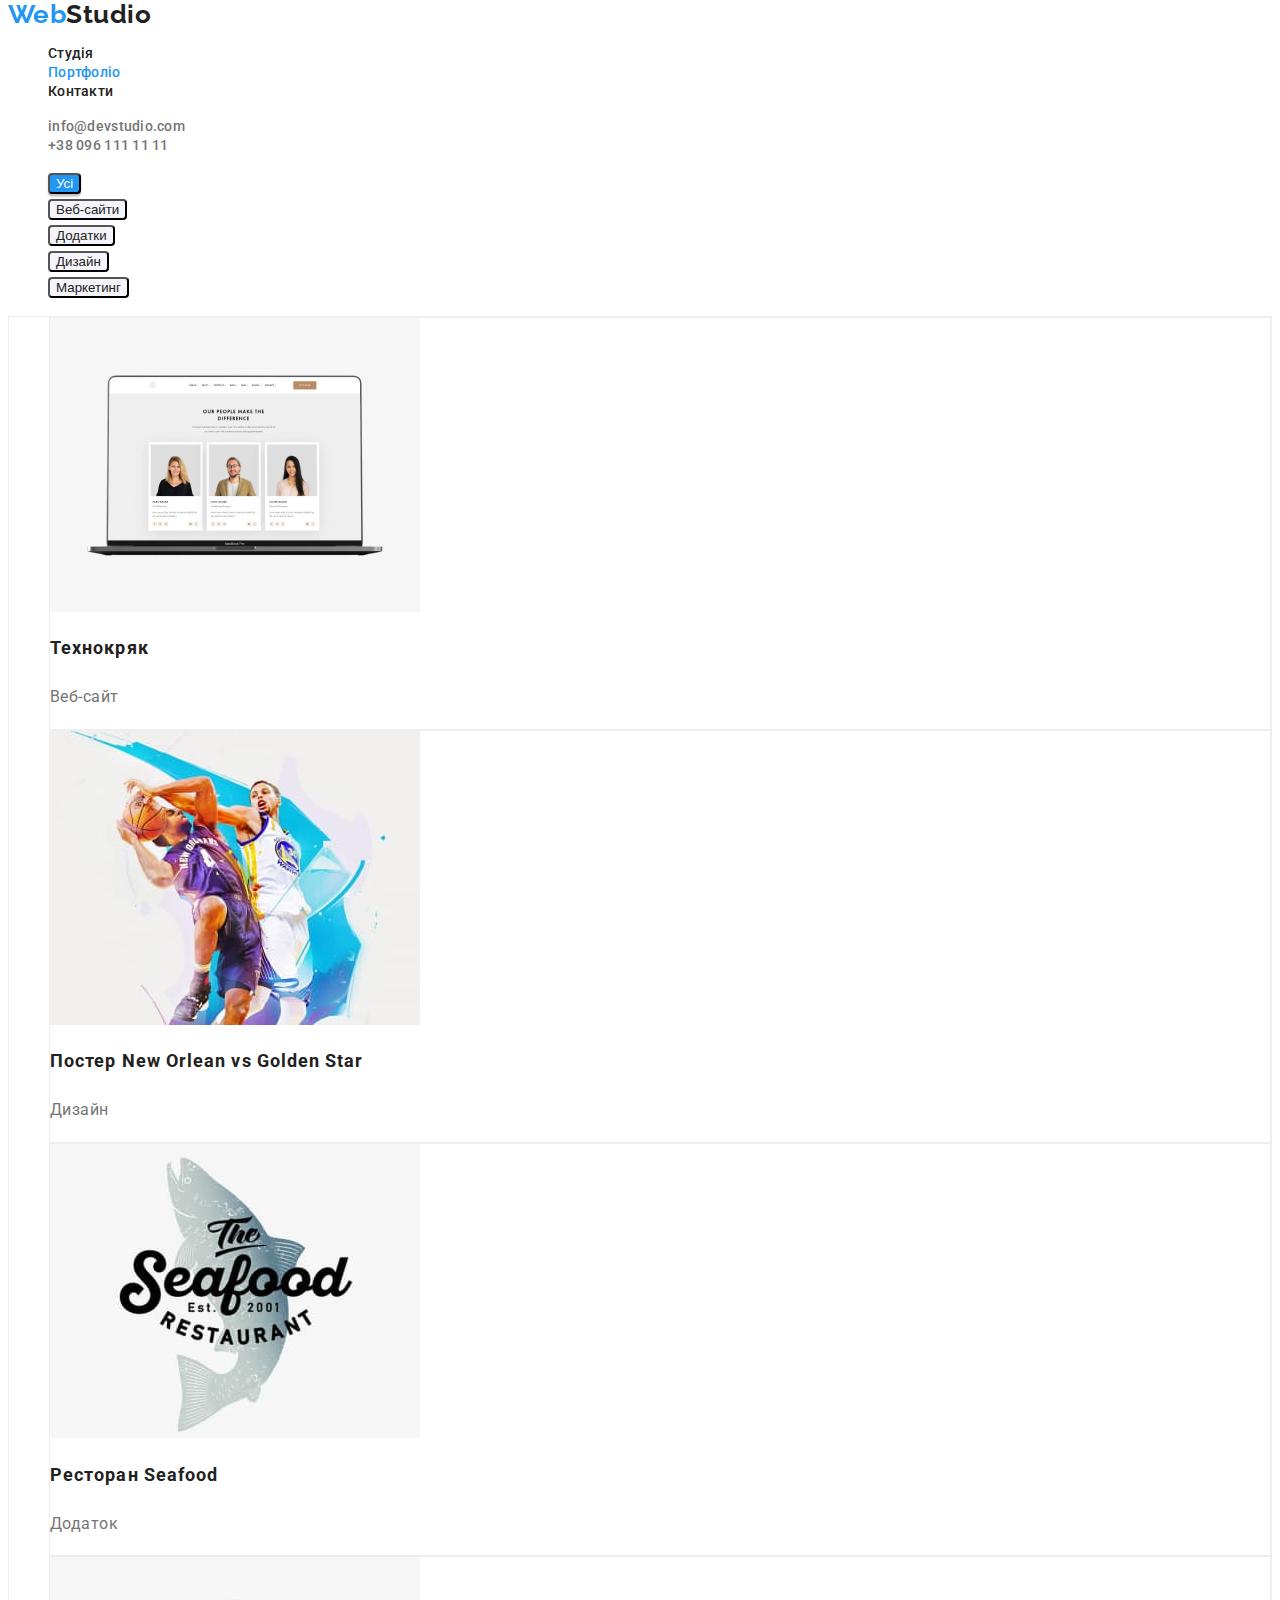
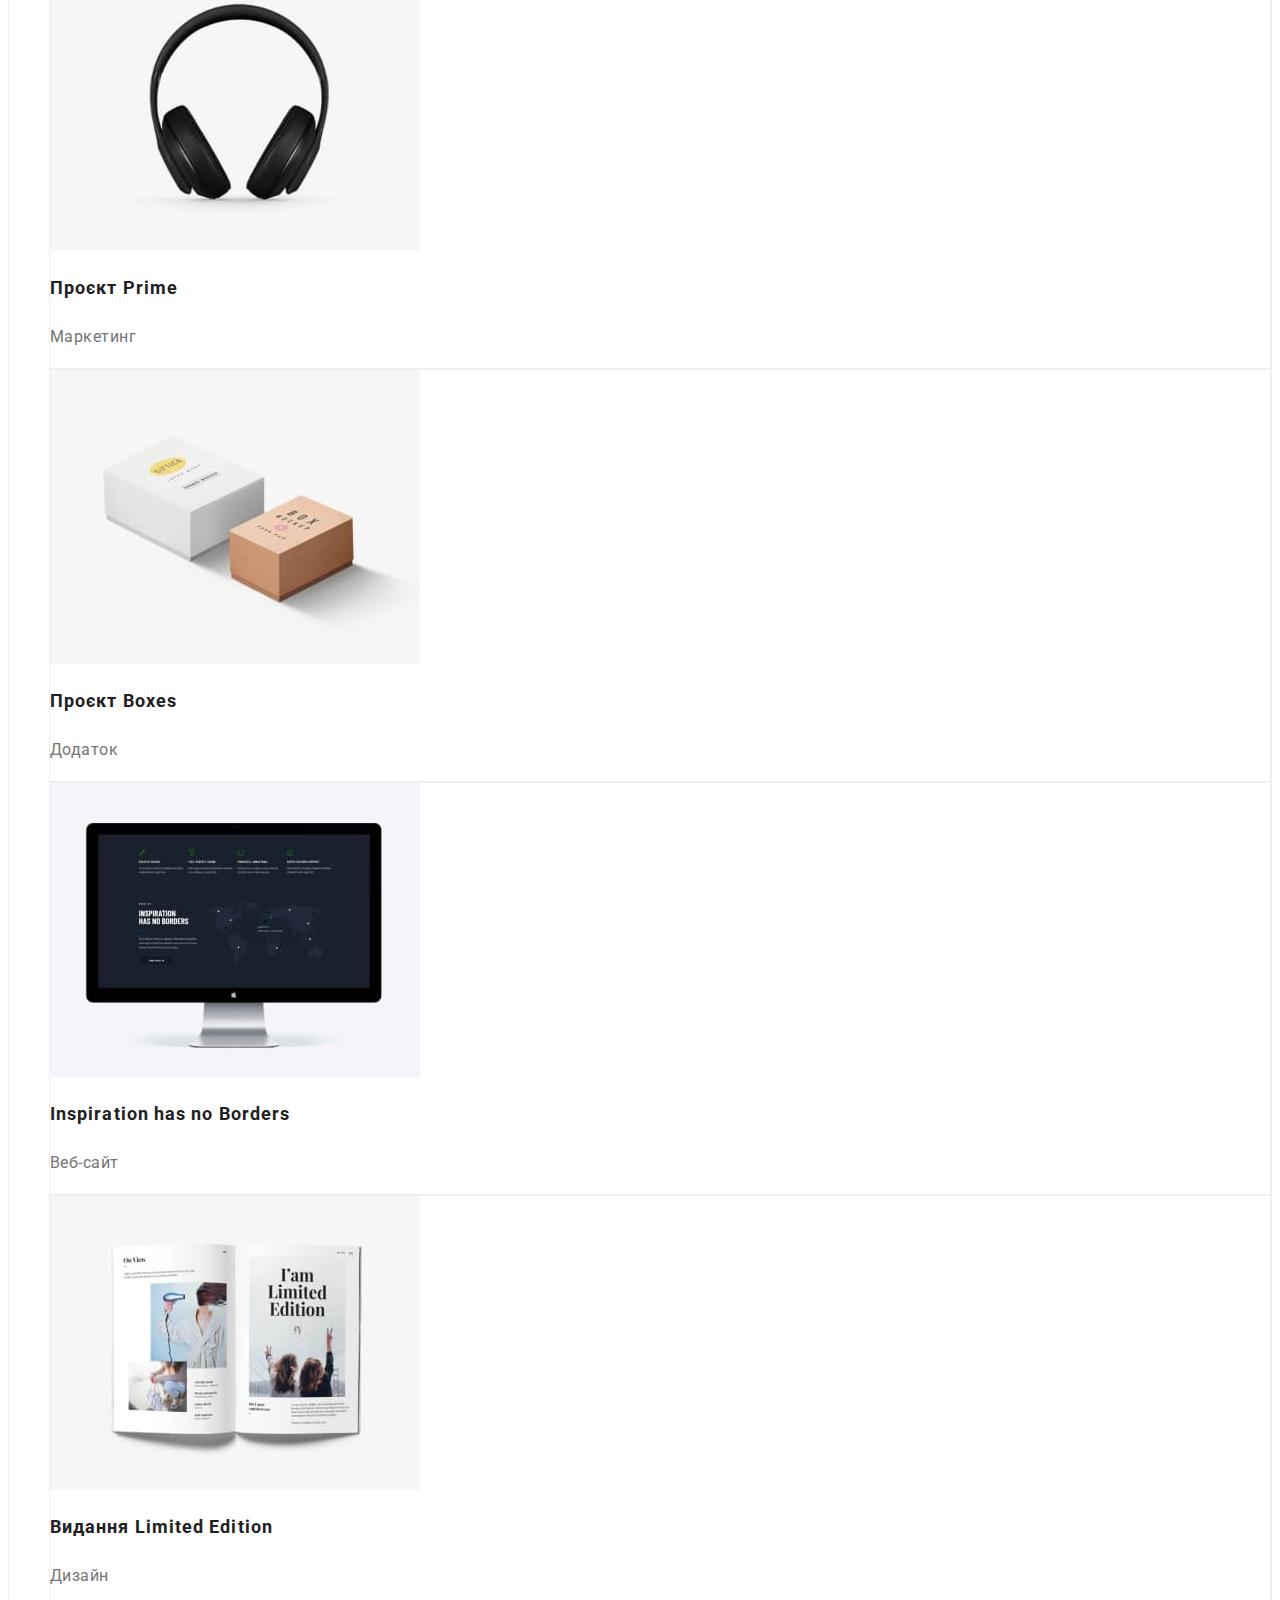
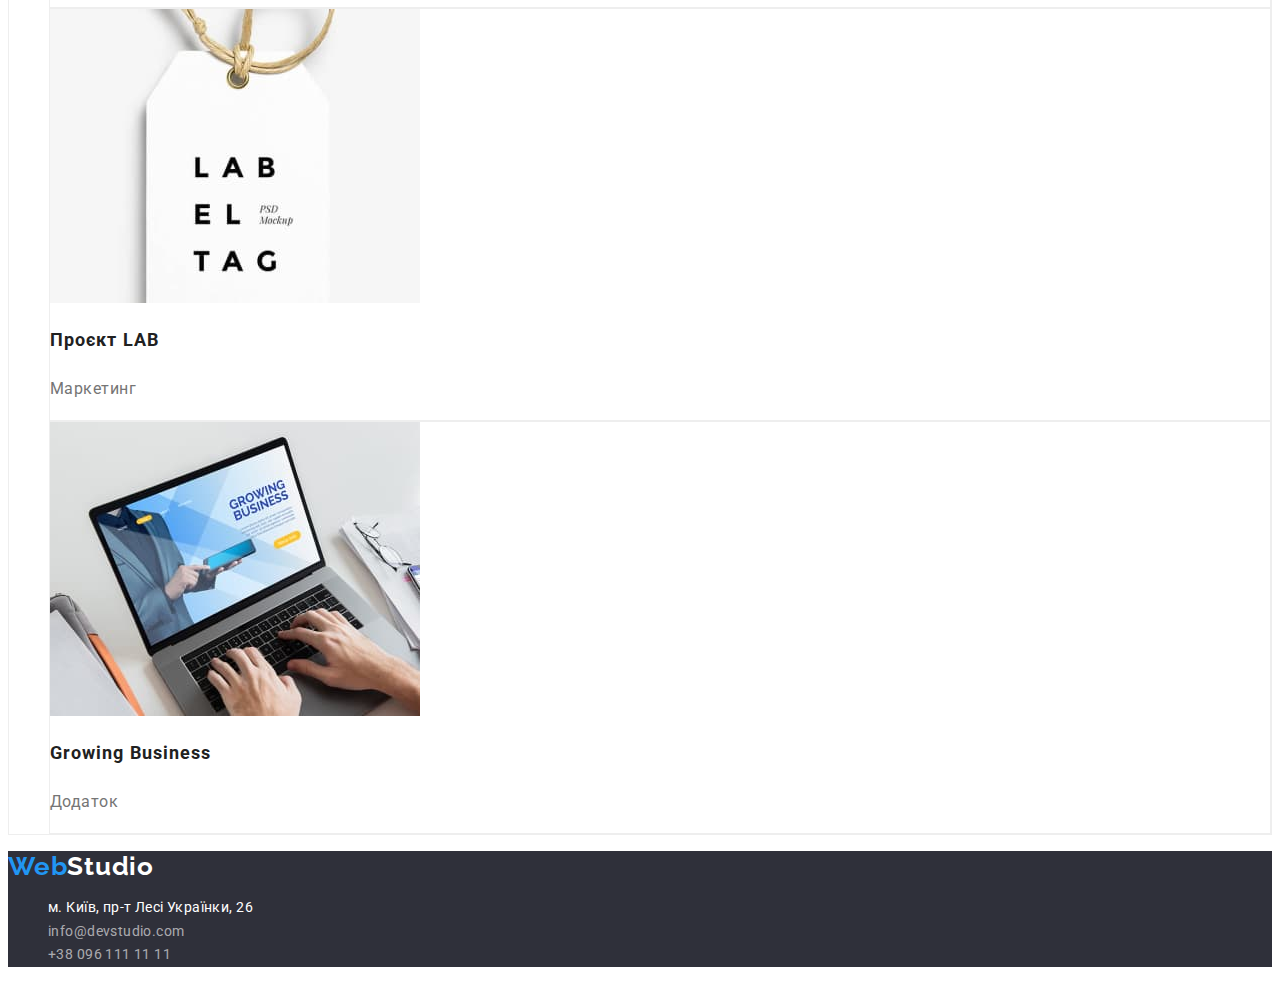
==== commit d1363bb9: "end 4" ====
--- a/portfolio.html
+++ b/portfolio.html
@@ -26,14 +26,14 @@
     
     </header>
     <main>
+        <section >
         <ul  class="button-portfolio">
-            <li><button class="button-cap" type="button">Усі</button></li>
+            <li><button class="button-all" type="button">Усі</button></li>
             <li> <button class="list-button" type="button" >Веб-сайти</button></li>
             <li><button class="list-button" type="button">Додатки</button></li>
             <li><button class="list-button" type="button">Дизайн</button></li>
             <li><button class="list-button" type="button">Маркетинг</button></li>
         </ul>
-        <section >
             <h1 hidden>наші роботи</h1>
         <ul class="project">
             
@@ -106,17 +106,15 @@
     </main>
 
     <footer class="basement">
-        <address class="basement-logo">
-            <a href="/"><span class="logo-web">Web</span>Studio</a>
-        </address>
-        м. Київ, пр-т Лесі Українки, 26
-        <address class="basement-inf">
-    
-             <a href="mailto:info@devstudio.com">info@devstudio.com</a><br>
-             <a href="tel:+380961111111">+38 096 111 11 11</a>
-            
-        </address>
-      </footer>
+        <a href="/"><span class="logo-web">Web</span>Studio</a>
+           <address class="basement-inf">
+             <ul>
+               <li>м. Київ, пр-т Лесі Українки, 26</li>
+               <li><a href="mailto:info@devstudio.com">info@devstudio.com</a></li>
+               <li><a href="tel:+380961111111">+38 096 111 11 11</a></li>
+             </ul>
+           </address>
+     </footer>
     
     </body> 
     </html>--- a/styles.css
+++ b/styles.css
@@ -63,6 +63,15 @@
   background: #2f303a;
   color: #ffff;
 }
+.cap h1{
+  font-weight: 900;
+  font-size: 44px;
+  line-height: 1.36;
+  text-align: center;
+  letter-spacing: 0.06em;
+  text-transform: uppercase;
+
+}
 .button-cap :hover,
 .button-cap:focus {
   color: var(--accent-color);
@@ -82,23 +91,6 @@
   letter-spacing: 0.03em;
   cursor: pointer;
 }
-h1 {
-  font-weight: 900;
-  font-size: 44px;
-  line-height: 1.36;
-  text-align: center;
-  letter-spacing: 0.06em;
-  text-transform: uppercase;
-}
-h2 {
-  
-  font-weight: 700;
-  font-size: 36px;
-  line-height: 1.16;
-  text-align: center;
-  letter-spacing: 0.03em;
- 
-}
 /*features*/
 .features h3 {
   font-weight: 700;
@@ -113,12 +105,28 @@
   line-height: 1.7;
   letter-spacing: 0.03em;
 }
+/* what we do*/
+.we_do h2{
+font-weight: 700;
+font-size: 36px;
+line-height: 1.16;
+text-align: center;
+letter-spacing: 0.03em;
+
+
+}
 
 /*our team*/
 .team {
   background-color: #f5f4fa;
 }
-
+.team h2{
+  font-weight: 700;
+font-size: 36px;
+line-height: 1.16;
+text-align: center;
+letter-spacing: 0.03em;
+}
 .team h3 {
   font-weight: 500;
   font-size: 16px;
@@ -134,41 +142,49 @@
   letter-spacing: 0.03em;
 }
 /* button portfolio*/
-.button-portfolio :hover,
-.button-portfolio:focus{
-color: #ffffff;
-background-color: var(--accent-color);
-}
 .button-portfolio {
-  font-family: inherit;
+  font-style: normal;
   font-weight: 500;
   font-size: 16px;
   line-height: 1.62;
   letter-spacing: 0.03em;
-  border: 1px solid #eeeeee;
+  color: #212121;
 }
 /*portfolio page*/
-.list-butt:hover,
-.list-butt:focus {
-  color: var(--accent-color);
+.button-all{
+  background: var(--accent-color);
+color: #FFFFFF;
+box-shadow: 0px 3px 1px rgba(0, 0, 0, 0.1), 0px 1px 2px rgba(0, 0, 0, 0.08), 0px 2px 2px rgba(0, 0, 0, 0.12);
+border-radius: 4px;
+}
+.list-button:hover,
+.list-button:focus {
+  background:var(--accent-color);
+  color: #FFFFFF;
+
 }
 .list-button {
-  background-color: #f5f4fa;
-  color: #212121;
-  cursor: pointer;
+  background: #F5F4FA;
+border-radius: 4px;
+color: #212121;
 }
 /* portfolio project*/
-.project {
+.project  {
   background: #ffffff;
   border: 1px solid #eeeeee;
 }
-.work-titles {
+.project a{
+  list-style: none;
+  text-decoration: none;
+}
+.work-titles  {
 font-weight: 700;
 font-size: 18px;
 line-height: 2;
 letter-spacing: 0.06em;
 color: var(--primary-text-color);
 list-style: none;
+
 }
 .work-text{
   font-weight: 400;
@@ -179,25 +195,28 @@
 
 }
 /*basement*/
-.basement {
+.basement{
   background-color: #2f303a;
-  color: #ffff;
-  font-weight: 400;
-  font-size: 14px;
-  line-height: 1.71;
-  letter-spacing: 0.03em;
-}
-.basement-logo a:hover,
-.basement-logo a:focus{
-  color: var(--accent-color);
-}
-.basement-logo a {
+}
+.basement a {
+ 
+  font-family: 'Raleway';
+  font-style: normal;
   color: #ffff;
   font-weight: 700;
   font-size: 26px;
   line-height: 1.19;
   letter-spacing: 0.03em;
   text-decoration: none;
+}
+.basement-inf{
+  font-family: 'Roboto';
+font-style: normal;
+font-weight: 400;
+font-size: 14px;
+line-height: 1.71;
+letter-spacing: 0.03em;
+color: #FFFFFF;
 }
 .basement-inf a {
   color: #ffffff99;
@@ -206,7 +225,6 @@
 font-weight: 400;
 font-size: 14px;
 line-height: 1.71;
-/* or 171% */
-letter-spacing: 0.03em;
-  text-decoration: none;
-}
+letter-spacing: 0.03em;
+  text-decoration: none;
+}
